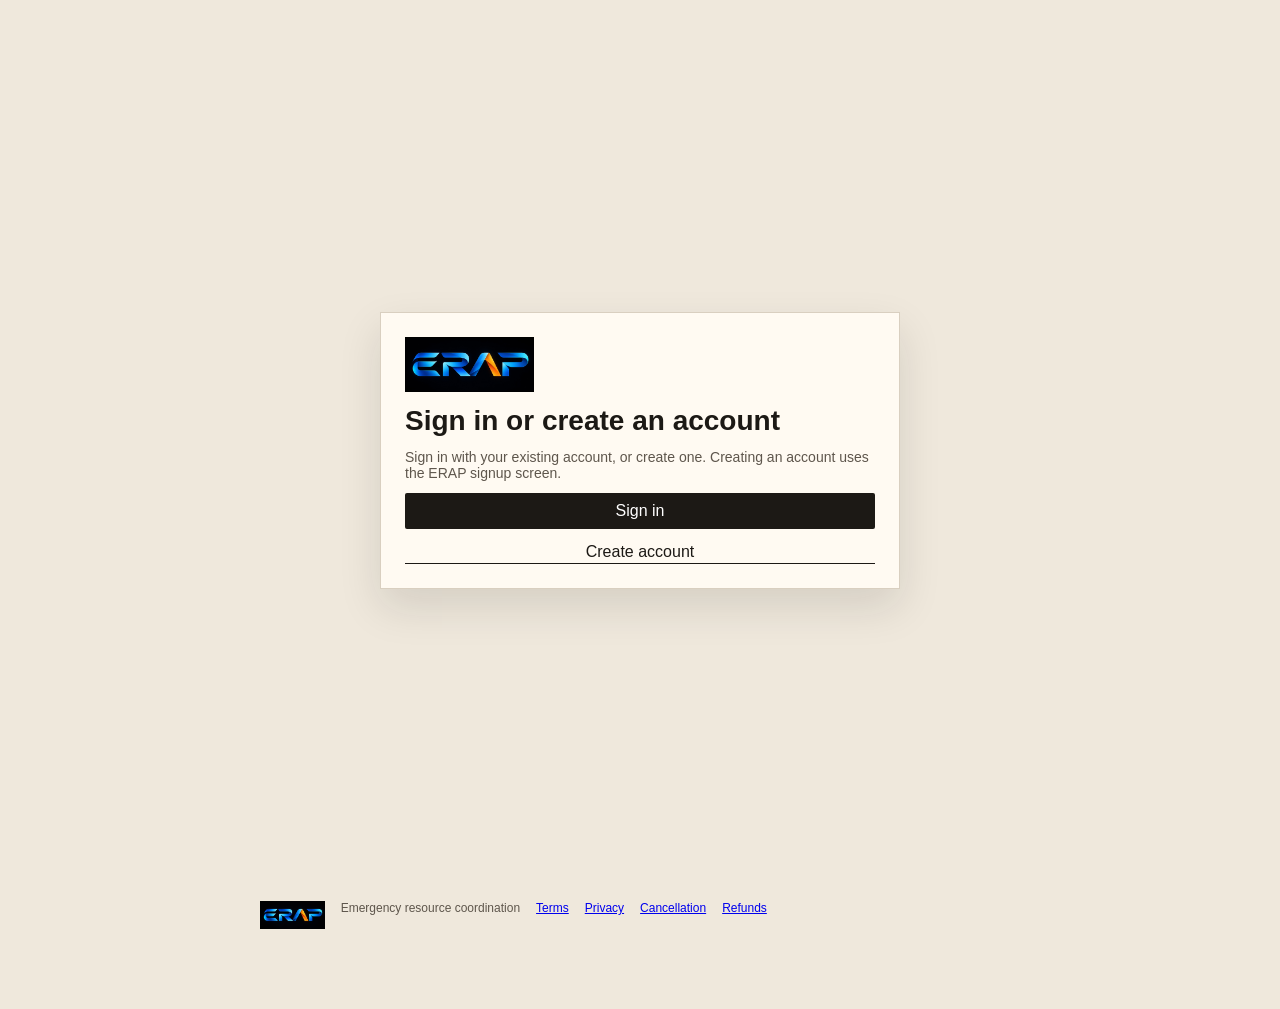
==== frontend/index.html @ 9c627932 "Add quantity and unit to resource registration and persist them. The Register Resource form had no q" ====
<!DOCTYPE html>
<html lang="en">

<head>

    <meta charset="UTF-8">

    <meta
        name="viewport"
        content="width=device-width, initial-scale=1.0"
    >

    <title>
        ERAP | Emergency Resource Allocation Platform
    </title>

    <link
        rel="stylesheet"
        href="style.css"
    >

    <link
        rel="icon"
        href="brand/favicon-32.png"
        type="image/png"
    >

    <link
        rel="apple-touch-icon"
        href="brand/apple-touch-icon.png"
    >

    <link
        rel="stylesheet"
        href="brand/logo.css"
    >

    <link
        rel="stylesheet"
        href="design-system.css"
    >

</head>


<body>

<script src="brand/logo.js"></script>


<div id="accountEntry" class="signup-screen" hidden>
    <div class="signup-card">
        <erap-logo size="signup"></erap-logo>
        <h1>Sign in or create an account</h1>
        <p class="signup-note">Sign in with your existing account, or create one. Creating an account uses the ERAP signup screen.</p>
        <button id="accountSignIn" class="primary-btn" type="button">Sign in</button>
        <button id="accountCreate" class="secondary-btn" type="button">Create account</button>
    </div>
</div>


<div id="signupScreen" class="signup-screen" hidden>
    <div class="signup-card">
        <erap-logo size="signup"></erap-logo>
        <h1>Create your ERAP account</h1>
        <p class="signup-note">The country code and mobile number are separate. Sign-in still uses the existing ERAP login.</p>
        <form id="signupForm">
            <div id="signupDetails">
                <label class="signup-field-label" for="signupName">Name</label>
                <input id="signupName" name="name" autocomplete="name" required>
                <label class="signup-field-label" for="signupEmail">Email</label>
                <input id="signupEmail" name="email" type="email" autocomplete="username" required>
                <div class="signup-phone">
                    <div class="signup-dial">
                        <span class="signup-field-label" id="signupDialCaption">Country code</span>
                        <button
                            type="button"
                            id="signupDialButton"
                            class="signup-dial-button"
                            aria-haspopup="listbox"
                            aria-expanded="false"
                            aria-controls="signupDialList"
                        >
                            <span id="signupDialFlag" aria-hidden="true"></span>
                            <span id="signupDialLabel">Country code</span>
                        </button>
                        <div id="signupDialPanel" class="signup-dial-panel" hidden>
                            <input id="signupDialSearch" type="search" aria-label="Search by country name, country code, or dial code" autocomplete="off">
                            <ul id="signupDialList" role="listbox" aria-label="Countries"></ul>
                        </div>
                    </div>
                    <div class="signup-national">
                        <label class="signup-field-label" for="signupNational">Mobile number</label>
                        <input id="signupNational" name="national" inputmode="numeric" autocomplete="tel-national" required>
                    </div>
                </div>
                <label class="signup-field-label" for="signupPassword">Password</label>
                <input id="signupPassword" name="password" type="password" autocomplete="new-password" required>
                <label class="signup-field-label" for="signupConfirmPassword">Confirm password</label>
                <input id="signupConfirmPassword" name="confirm" type="password" autocomplete="new-password" required>
                <button id="signupSubmit" class="primary-btn" type="submit">Create account</button>
            </div>
        </form>
        <form id="signupConfirmForm">
            <div id="signupConfirm" hidden>
                <label class="signup-field-label" for="signupCode">Email confirmation code</label>
                <input id="signupCode" name="code" inputmode="numeric" autocomplete="one-time-code">
                <button class="primary-btn" type="submit">Confirm account</button>
            </div>
        </form>
        <p id="signupMessage" class="signup-message" role="status"></p>
        <button id="signupSignIn" class="secondary-btn" type="button">Sign in</button>
    </div>
</div>


<!-- =====================================================
     SIDEBAR
====================================================== -->

<aside
    class="sidebar product-nav"
    id="sidebar"
>


    <div class="logo">

        <erap-logo size="header"></erap-logo>

    </div>


    <nav class="sidebar-nav" aria-label="Primary">

        <p class="nav-label">Operations</p>

        <button
            class="nav-item active"
            data-section="dashboard"
            type="button"
        >
            <span class="nav-icon" aria-hidden="true">
                <svg viewBox="0 0 24 24" fill="none" stroke="currentColor" stroke-width="1.8"><rect x="4" y="4" width="6" height="6" rx="1"></rect><rect x="14" y="4" width="6" height="6" rx="1"></rect><rect x="4" y="14" width="6" height="6" rx="1"></rect><rect x="14" y="14" width="6" height="6" rx="1"></rect></svg>
            </span>
            <span>Overview</span>
        </button>

        <button
            class="nav-item"
            data-section="resources"
            type="button"
        >
            <span class="nav-icon" aria-hidden="true">
                <svg viewBox="0 0 24 24" fill="none" stroke="currentColor" stroke-width="1.8"><path d="M4 8h16v10H4z"></path><path d="M8 8V6h8v2"></path></svg>
            </span>
            <span>Resources</span>
        </button>

        <button
            class="nav-item"
            data-section="requests"
            type="button"
        >
            <span class="nav-icon" aria-hidden="true">
                <svg viewBox="0 0 24 24" fill="none" stroke="currentColor" stroke-width="1.8"><path d="M7 5h10v14H7z"></path><path d="M9 9h6M9 13h6"></path></svg>
            </span>
            <span>Requests</span>
        </button>

        <button
            class="nav-item"
            data-section="allocations"
            type="button"
        >
            <span class="nav-icon" aria-hidden="true">
                <svg viewBox="0 0 24 24" fill="none" stroke="currentColor" stroke-width="1.8"><path d="M5 12h14M13 6l6 6-6 6"></path></svg>
            </span>
            <span>Allocations</span>
        </button>

        <button
            class="nav-item"
            data-section="deliveries"
            type="button"
            hidden
        >
            <span class="nav-icon" aria-hidden="true">
                <svg viewBox="0 0 24 24" fill="none" stroke="currentColor" stroke-width="1.8"><path d="M4 7h11l5 5v7H4z"></path><path d="M15 7v5h5"></path></svg>
            </span>
            <span>Deliveries</span>
        </button>

        <button
            class="nav-item"
            data-section="exchange"
            type="button"
        >
            <span class="nav-icon" aria-hidden="true">
                <svg viewBox="0 0 24 24" fill="none" stroke="currentColor" stroke-width="1.8"><path d="M7 7h10v4H7zM7 13h10v4H7z"></path><path d="M17 9h3v6h-3M4 9h3v6H4"></path></svg>
            </span>
            <span>Exchange</span>
        </button>

        <div class="admin-only" id="managementNav" hidden>
        <p class="nav-label">Management</p>

        <button
            class="nav-item"
            data-section="admin"
            data-desk="brief"
            type="button"
            id="adminNavItem"
        >
            <span>Organization</span>
        </button>

        <button class="nav-item" data-section="admin" data-desk="locations" type="button">
            <span>Locations</span>
        </button>

        <button class="nav-item" data-section="admin" data-desk="types" type="button">
            <span>Resource types</span>
        </button>

        <button class="nav-item" data-section="admin" data-desk="requests" type="button">
            <span>Request types</span>
        </button>

        <button class="nav-item" data-section="admin" data-desk="team" type="button">
            <span>Team</span>
        </button>

        <button class="nav-item" data-section="billing" type="button" id="billingNavItem" hidden>
            <span>Billing</span>
        </button>
        </div>

        <p class="nav-label">System</p>

        <button
            class="nav-item"
            data-section="notifications"
            type="button"
        >
            <span class="nav-icon" aria-hidden="true">
                <svg viewBox="0 0 24 24" fill="none" stroke="currentColor" stroke-width="1.8"><path d="M6 16h12l-1.2-2.2V10a4.8 4.8 0 0 0-9.6 0v3.8z"></path><path d="M10 18a2 2 0 0 0 4 0"></path></svg>
            </span>
            <span>Notifications</span>
        </button>

        <button
            class="nav-item"
            data-section="help"
            type="button"
        >
            <span class="nav-icon" aria-hidden="true">
                <svg viewBox="0 0 24 24" fill="none" stroke="currentColor" stroke-width="1.8"><circle cx="12" cy="12" r="8"></circle><path d="M9.5 9.5a2.5 2.5 0 1 1 3.4 2.3c-.7.3-1.4.8-1.4 1.7V14"></path><path d="M12 17h.01"></path></svg>
            </span>
            <span>Help</span>
        </button>

    </nav>


    <div class="sidebar-bottom">

        <div class="system-status">

            <span class="status-dot"></span>

            <span>
                Session
            </span>

        </div>

    </div>

    <button class="drawer-close" id="navCloseBtn" type="button" aria-label="Close menu">Close</button>

</aside>

<div id="navOverlay" class="nav-overlay" hidden></div>



<!-- =====================================================
     MAIN CONTENT
====================================================== -->

<main class="main-content">


<!-- =====================================================
     TOPBAR
====================================================== -->

<header class="topbar context-strip">


    <div class="topbar-left">


        <button
            class="mobile-menu-btn"
            id="mobileMenuBtn"
            type="button"
            aria-label="Open menu"
            aria-expanded="false"
            aria-controls="sidebar"
        >
            <span></span><span></span><span></span>
        </button>

            <erap-logo size="header"></erap-logo>

        <h1 id="pageTitle" class="sr-only">Operations</h1>

        <p class="context-line" id="operationalContext">
            Select an organization
        </p>

    </div>



    <div class="topbar-right">

        <strong id="opsState" class="ops-state">Awaiting organization</strong>

        <label class="context-field">
            Organization
            <select
                id="organizationSwitcher"
                class="context-select"
                aria-label="Organization"
            ></select>
        </label>


        <button
            class="secondary-btn"
            id="organizationOnboardingBtn"
            type="button"
            hidden
        >
            Create organization
        </button>


        <label class="context-field">
            Location
            <select
                id="locationSwitcher"
                class="context-select"
                aria-label="Location"
            ></select>
        </label>


        <button
            class="notification-btn"
            id="notificationBtn"
            type="button"
            aria-label="Notifications"
        >

            <span class="nav-icon" aria-hidden="true">
                <svg viewBox="0 0 24 24" fill="none" stroke="currentColor" stroke-width="1.8"><path d="M6 16h12l-1.2-2.2V10a4.8 4.8 0 0 0-9.6 0v3.8z"></path></svg>
            </span>

            <span
                class="notification-count"
                id="notificationCount"
            >
                0
            </span>

        </button>


        <!-- PROFILE -->

        <div
            class="profile"
            id="profileMenu"
            tabindex="0"
            role="button"
            aria-label="Open profile"
        >

            <div
                class="profile-icon"
                id="profileIcon"
            >
                ER
            </div>


            <div class="profile-info">

                <span id="userName">
                    Loading...
                </span>

            </div>


            <span class="profile-arrow">
                ▾
            </span>

        </div>


    </div>


</header>



<!-- =====================================================
     DASHBOARD
====================================================== -->

<section
    class="page-section active-section"
    id="dashboard"
>


    <header class="desk-mast">
        <div class="desk-kicker">
            <span>Operations</span>
        </div>
        <h2 id="commandContext" class="sr-only">No organization selected</h2>
        <div class="desk-situation" aria-label="Operational snapshot">
            <article class="ops-hero">
                <span id="totalResources">0</span>
                <em>Registered</em>
                <p class="ops-hero-caption">Total operations</p>
            </article>
            <ul class="ops-metric-grid">
                <li>
                    <span id="allocatedResources">0</span>
                    <em>Allocated</em>
                </li>
                <li>
                    <span id="analyticsPendingRequests">0</span>
                    <em>Pending</em>
                </li>
                <li>
                    <span id="analyticsReleasedRequests">0</span>
                    <em>Released</em>
                </li>
                <li class="ops-metric-ready">
                    <span id="availableResources">0</span>
                    <em>Ready</em>
                </li>
            </ul>
            <p class="sr-only">
                <span id="analyticsAllocatedRequests">0</span> allocated in loaded results,
                <span id="analyticsTotalRequests">0</span> loaded requests,
                pending in loaded results
            </p>
            <div class="spectrum" aria-hidden="true">
                <span id="readinessAvailableBar"></span>
            </div>
        </div>
    </header>

    <section class="desk-now">
        <div class="desk-queue">
            <div class="desk-head">
                <h2>Operations now</h2>
                <button class="primary-btn" id="overviewCreateRequest" type="button">Create request</button>
            </div>
            <div id="activeOperations">
                <div class="ops-empty">
                    <h3>No active operations</h3>
                    <p>No pending or allocated requests are in the loaded results.</p>
                </div>
            </div>
        </div>
        <aside class="desk-readiness">
            <h2>Readiness</h2>
            <div id="resourceStatusChart" class="analytics-chart">
                <p class="tally-line"><span>Available</span><b>0</b></p>
                <p class="tally-line"><span>Allocated</span><b>0</b></p>
            </div>
            <h2>Requests</h2>
            <div id="requestStatusChart" class="analytics-chart">
                <p class="tally-line"><span>Allocated</span><b>0</b></p>
                <p class="tally-line"><span>Pending</span><b>0</b></p>
                <p class="tally-line"><span>Released</span><b>0</b></p>
            </div>
            <h2>Priority</h2>
            <div id="priorityChart" class="analytics-chart"></div>
            <button class="text-action" id="registerResourceBtn" type="button">Register resource</button>
        </aside>
    </section>

    <section class="desk-feed">
        <div class="desk-head">
            <h2>Movement</h2>
            <div class="text-actions">
                <button class="text-action" id="refreshDataBtn" type="button">Refresh</button>
                <button class="text-action" id="viewAllocationsBtn" type="button">Allocations</button>
                <button class="text-action" id="settingsBtn" type="button">Organization</button>
            </div>
        </div>
        <div id="recentOperations"></div>
    </section>

    <details class="allocate-drawer">
        <summary>Allocate an existing request</summary>
        <form id="allocationForm">
            <p id="allocationRequestHint" class="allocation-hint" aria-live="polite">
                Find the matching resource, review it, then confirm the allocation. Cancelled, allocated, and released requests are not allocatable.
            </p>
            <div class="form-row">
                <div class="form-group">
                    <label for="requestId">Request ID</label>
                    <input type="text" id="requestId" placeholder="Existing pending request ID" autocomplete="off" required aria-describedby="allocationRequestHint">
                </div>
                <div class="form-group">
                    <label for="resourceType">Request Type</label>
                    <select id="resourceType" required>
                        <option value="">Select request type</option>
                    </select>
                    <div id="requestAttributeFields"></div>
                </div>
            </div>
            <div class="form-row">
                <div class="form-group">
                    <label for="location">Location</label>
                    <select id="location" required>
                        <option value="">Select location</option>
                    </select>
                </div>
                <div class="form-group">
                    <label for="priority">Priority</label>
                    <select id="priority" required>
                        <option value="">Select priority</option>
                        <option value="1">Priority 1 - Critical</option>
                        <option value="2">Priority 2 - High</option>
                        <option value="3">Priority 3 - Normal</option>
                    </select>
                </div>
            </div>
            <button type="submit" class="allocate-btn" id="allocateBtn">Preview match</button>
        </form>
        <div id="allocationPreview" class="allocation-preview hidden" hidden role="region" aria-labelledby="allocationPreviewTitle">
            <h3 id="allocationPreviewTitle">Proposed resource</h3>
            <dl id="allocationPreviewDetails"></dl>
            <p id="allocationPreviewMessage" class="allocation-hint" aria-live="polite"></p>
            <div class="form-row">
                <button type="button" class="allocate-btn" id="confirmAllocationBtn" disabled>Confirm allocation</button>
                <button type="button" class="secondary-btn" id="cancelAllocationPreviewBtn">Cancel</button>
            </div>
        </div>
        <div id="result" class="result-box hidden"></div>
    </details>

    <details class="inventory-log">
        <summary>Registered resources</summary>
        <div class="panel-header">
            <div>
                <span class="panel-label">Inventory</span>
                <h2>Resource availability</h2>
            </div>
            <button class="refresh-btn" id="resourceRefreshBtn" type="button">Refresh</button>
        </div>
        <div class="table-toolbar">
            <input type="search" id="resourceSearch" placeholder="Search resources...">
            <select id="resourceFilter" aria-label="Availability">
                <option value="ALL">All Status</option>
                <option value="AVAILABLE">Available</option>
                <option value="ALLOCATED">Allocated</option>
            </select>
        </div>
        <div class="table-container">
            <table class="ops-table">
                <thead>
                    <tr>
                        <th>Resource</th>
                        <th>Type</th>
                        <th>Location</th>
                        <th>Status</th>
                    </tr>
                </thead>
                <tbody id="resourcesTable">
                    <tr>
                        <td colspan="4">Loading resources...</td>
                    </tr>
                </tbody>
            </table>
        </div>
        <div id="overviewResourceLoadMore"></div>
    </details>

</section>

<section
    class="page-section admin-page-section"
    id="admin"
>


    <div class="section-hero">

        <div>

            <span class="panel-label">
                ADMINISTRATION
            </span>

            <h2>
                Management center
            </h2>

            <p>
                Configure types, locations, and the people who can operate this organization.
            </p>

            <nav class="admin-jump" aria-label="Management sections">
                <button type="button" data-desk="brief" class="is-on">Organization</button>
                <button type="button" data-desk="types">Resource types</button>
                <button type="button" data-desk="requests">Request types</button>
                <button type="button" data-desk="team">Team</button>
            </nav>

        </div>

    </div>


    <div class="admin-pane" data-desk-panel="brief">
    <div class="tally-strip">


        <div class="tally">

            <span>
                Total Resources
            </span>

            <h2 id="adminTotalResources">
                0
            </h2>

            <p>
                Registered resources
            </p>

        </div>


        <div class="tally">

            <span>
                Available Resources
            </span>

            <h2 id="adminAvailableResources">
                0
            </h2>

            <p>
                Ready for allocation
            </p>

        </div>


        <div class="tally">

            <span>
                Loaded Requests
            </span>

            <h2 id="adminTotalRequests">
                0
            </h2>

            <p>
                Already loaded
            </p>

        </div>


        <div class="tally">

            <span>
                Loaded Allocations
            </span>

            <h2 id="adminActiveAllocations">
                0
            </h2>

            <p>
                Allocated among loaded rows
            </p>

        </div>


    </div>


        <div class="panel">

            <div class="panel-header">

                <div>

                    <span class="panel-label">
                        RESOURCE OPERATIONS
                    </span>

                    <h3>
                        Resource Overview
                    </h3>

                </div>

            </div>


            <div id="adminResourceOverview">
                <span class="skeleton"></span>
            </div>

        </div>


        <div class="panel">

            <div class="panel-header">

                <div>

                    <span class="panel-label">
                        REQUEST OPERATIONS
                    </span>

                    <h3>
                        Request Overview
                    </h3>

                </div>

            </div>


            <div id="adminRequestOverview">
                <span class="skeleton"></span>
            </div>

        </div>
    </div>

    <div class="admin-pane" data-desk-panel="types" hidden>
        <div class="panel">

            <div class="panel-header">

                <div>

                    <span class="panel-label">
                        CONFIGURATION
                    </span>

                    <h3>
                        Resource Types
                    </h3>

                </div>

            </div>

            <div id="adminResourceTypes"></div>

            <label for="resourceTypeName">Name</label>
            <input id="resourceTypeName" type="text">
            <label for="resourceTypeDescription">Description</label>
            <input id="resourceTypeDescription" type="text">
            <label for="resourceTypeCategory">Category</label>
            <input id="resourceTypeCategory" type="text">
            <label for="resourceTypeSchema">Attributes (key:type:required)</label>
            <textarea id="resourceTypeSchema" rows="4"></textarea>
            <button class="primary-btn" id="saveResourceTypeBtn" type="button">Save resource type</button>

        </div>
    </div>

    <div class="admin-pane" data-desk-panel="requests" hidden>
        <div class="panel">

            <div class="panel-header">

                <div>

                    <span class="panel-label">
                        CONFIGURATION
                    </span>

                    <h3>
                        Request Types
                    </h3>

                </div>

            </div>

            <div id="adminRequestTypes"></div>

            <label for="requestTypeName">Name</label>
            <input id="requestTypeName" type="text">
            <label for="requestTypeDescription">Description</label>
            <input id="requestTypeDescription" type="text">
            <label for="requestTypeCategory">Category</label>
            <input id="requestTypeCategory" type="text">
            <label for="requestTypeSchema">Attributes (key:type:required)</label>
            <textarea id="requestTypeSchema" rows="4"></textarea>
            <label for="requestTypeResources">Compatible resource types</label>
            <select id="requestTypeResources" multiple></select>
            <button class="primary-btn" id="saveRequestTypeBtn" type="button">Save request type</button>

        </div>
    </div>

    <div class="admin-pane" data-desk-panel="locations" hidden>
        <div class="panel">
            <div class="panel-header">
                <div>
                    <span class="panel-label">Places</span>
                    <h3>Locations</h3>
                </div>
                <button class="text-action" id="openLocationFormBtn" type="button">Add location</button>
            </div>
            <div id="locationWorkspace"></div>
        </div>
    </div>

    <div class="panel admin-pane" id="organizationMembersPanel" data-desk-panel="team" hidden>

        <div class="panel-header">

            <div>

                <span class="panel-label">
                    ACCESS
                </span>

                <h3>
                    Organization Members
                </h3>

            </div>

        </div>

        <p>
            Invite a person who already signs in to ERAP. The invitation grants no access until that person accepts it with the same verified email.
        </p>

        <div id="myInvitations"></div>

        <form id="inviteMemberForm">

            <label for="inviteMemberEmail">Email</label>
            <input id="inviteMemberEmail" type="email" maxlength="254" autocomplete="off">
            <label for="inviteMemberRole">Role</label>
            <select id="inviteMemberRole">
                <option value="ADMIN">ADMIN</option>
                <option value="OPERATOR">OPERATOR</option>
                <option value="MEMBER" selected>MEMBER</option>
            </select>
            <button class="primary-btn" id="inviteMemberBtn" type="submit">Invite member</button>

        </form>

        <div id="organizationPendingInvitations"></div>

        <div id="organizationMembers"></div>

    </div>


</section>

<!-- =====================================================
     RESOURCES PAGE
====================================================== -->

<section
    class="page-section"
    id="resources"
>


    <div class="section-hero">

        <div>

            <span class="panel-label">
                RESOURCE MANAGEMENT
            </span>

            <h2>
                Resource inventory
            </h2>

            <p>
                Readiness, location, and visibility for resources already registered.
            </p>

        </div>


        <button
            class="primary-btn"
            id="resourcesRefreshBtn"
            type="button"
        >
            Refresh inventory
        </button>

    </div>



    <div class="inventory-workspace">
    <aside class="resource-desk" id="resourceDesk" hidden>
        <p class="panel-label">Selected resource</p>
        <h3 id="resourceDeskName">Select a resource</h3>
        <p id="resourceDeskMeta"></p>
        <button class="text-action" id="resourceDeskClose" type="button">Close</button>
    </aside>
    <section class="panel ledger-panel">


        <div class="table-toolbar">

    <input
        type="search"
        id="resourcesPageSearch"
        placeholder="Search by ID, type or location..."
    >

    <select id="resourcesPageFilter">

        <option value="ALL">
            All Statuses
        </option>

        <option value="AVAILABLE">
            Available
        </option>

        <option value="ALLOCATED">
            Allocated
        </option>

    </select>

    <select id="resourcesPageTypeFilter">

        <option value="ALL">
            All Types
        </option>

    </select>

    <select id="resourcesPageLocationFilter">

        <option value="ALL">
            All Locations
        </option>

    </select>

    <select id="resourcesPageVisibilityFilter">

        <option value="ALL">
            All Visibility
        </option>

        <option value="PRIVATE">
            Private
        </option>

        <option value="PUBLIC">
            Public
        </option>

    </select>

</div>



        <div class="table-container">


            <table class="ops-table">


                <thead>

                    <tr>

                        <th>Resource</th>
                        <th>Type</th>
                        <th>Location</th>
                        <th>Emergency availability</th>
                        <th>Operational status</th>
                        <th>Visibility</th>
                        <th>Action</th>

                    </tr>

                </thead>


                <tbody id="resourcesPageTable">

                    <tr>

                        <td colspan="7">
                            Loading resources...
                        </td>

                    </tr>

                </tbody>


            </table>


        </div>

        <div id="resourceLoadMore"></div>


    </section>
    </div>


</section>



<!-- =====================================================
     REQUESTS PAGE
====================================================== -->

<section class="page-section" id="requests">

    <div class="section-hero">
        <div>
            <span class="panel-label">Request queue</span>

            <h2>Requests</h2>

            <p>
                Coordinate incoming resource requirements across your organization.
            </p>
            <div class="queue-summary" aria-label="Loaded request counts">
                <div><span>Pending</span><strong id="queuePending">0</strong></div>
                <div><span>Allocated</span><strong id="queueAllocated">0</strong></div>
                <div><span>Released</span><strong id="queueReleased">0</strong></div>
                <div><span>Cancelled</span><strong id="queueCancelled">0</strong></div>
            </div>
            <p class="queue-note">These counts are from the requests already loaded.</p>
        </div>

        <div class="hero-actions">

            <button
                class="secondary-btn"
                id="exportRequestsBtn"
                type="button"
            >
                ↓ Export
            </button>

            <button
                class="primary-btn"
                id="newRequestBtn"
                type="button"
            >
                ＋ New Request
            </button>

        </div>
    </div>


    <section class="panel">

        <div class="panel-header">

            <div>
                <span class="panel-label">Queue</span>

                <h2>Open work</h2>

                <p>
                    Loaded requests for the selected organization. Search and status apply to the rows already loaded.
                </p>
            </div>

            <button
                class="secondary-btn"
                id="requestsRefreshBtn"
                type="button"
            >
                ↻ Refresh
            </button>

        </div>

        <div id="emergencyRequestDetail" class="request-detail hidden" hidden role="region" aria-labelledby="emergencyRequestDetailTitle">
            <h3 id="emergencyRequestDetailTitle">Emergency request</h3>
            <dl id="emergencyRequestDetailFields"></dl>
            <p id="emergencyRequestDetailMessage" aria-live="polite"></p>
            <div class="hero-actions">
                <button class="secondary-btn" id="emergencyRequestDetailList" type="button">Back to request list</button>
                <button class="secondary-btn" id="emergencyRequestDetailNotifications" type="button">Back to notifications</button>
            </div>
        </div>

        <div class="table-toolbar">

    <input
        type="search"
        id="requestsSearch"
        placeholder="Search requests by ID, type or location..."
        aria-label="Search loaded requests"
    >

    <select id="requestsStatusFilter" aria-label="Filter loaded requests by status">

        <option value="ALL">
            All Requests
        </option>

        <option value="PENDING">
            Pending
        </option>

        <option value="ALLOCATED">
            Allocated
        </option>

        <option value="RELEASED">
            Released
        </option>

        <option value="CANCELLED">
            Cancelled
        </option>

    </select>

</div>


        <div class="table-container">

            <table>

                <thead>

                    <tr>
                        <th>Request</th>
                        <th>Request Type</th>
                        <th>Location</th>
                        <th>Priority</th>
                        <th>Status</th>
                        <th>Created</th>
                        <th>Actions</th>
                    </tr>

                </thead>

                <tbody id="requestsTable">

                    <tr>
                        <td colspan="7">
                            Loading requests...
                        </td>
                    </tr>

                </tbody>

            </table>

        </div>

        <div id="requestLoadMore"></div>

    </section>

</section>


<!-- =====================================================
     EXCHANGE PAGE
====================================================== -->

<section class="page-section" id="exchange">

    <div class="section-hero">
        <div>
            <span class="panel-label">Resource Exchange Network</span>
            <h2>Exchange</h2>
            <p>
                Request resources from verified ERAP organizations, offer eligible stock, accept holds, and confirm handover. Offer creation does not reserve a resource.
            </p>
        </div>
        <div class="hero-actions">
            <button class="secondary-btn" id="exchangeRefreshBtn" type="button">↻ Refresh</button>
            <button class="primary-btn" id="exchangeCreateRequestBtn" type="button">＋ Network Request</button>
        </div>
    </div>

    <div class="exchange-tabs" role="tablist" aria-label="Exchange views">
        <button class="exchange-tab active" type="button" data-exchange-view="network" role="tab" aria-selected="true">Network Requests</button>
        <button class="exchange-tab" type="button" data-exchange-view="mine" role="tab" aria-selected="false">My Requests</button>
        <button class="exchange-tab" type="button" data-exchange-view="offers" role="tab" aria-selected="false">My Offers</button>
    </div>

    <div class="exchange-layout">
        <section class="panel exchange-list-panel">
            <div class="panel-header">
                <div>
                    <span class="panel-label" id="exchangeListLabel">Network</span>
                    <h2 id="exchangeListTitle">Open network requests</h2>
                    <p id="exchangeListHint">Visible to verified ERAP organizations. Not public internet discovery.</p>
                </div>
            </div>
            <div id="exchangeList" class="exchange-list">
                <div class="empty-state">
                    <h3>Select an organization</h3>
                    <p>Exchange loads after an organization is selected.</p>
                </div>
            </div>
        </section>

        <section class="panel exchange-detail-panel" id="exchangeDetailPanel">
            <div class="panel-header">
                <div>
                    <span class="panel-label">Detail</span>
                    <h2 id="exchangeDetailTitle">Select a request</h2>
                    <p id="exchangeDetailStatusLine">Open a network or organization request to review offers and actions.</p>
                </div>
            </div>
            <div id="exchangeDetail" class="exchange-detail">
                <div class="empty-state">
                    <h3>No request selected</h3>
                    <p>Choose an item from the list.</p>
                </div>
            </div>
        </section>
    </div>

    <section class="panel exchange-form-panel" id="exchangeCreatePanel" hidden>
        <div class="panel-header">
            <div>
                <span class="panel-label">Create</span>
                <h2>Network exchange request</h2>
                <p>This request will be visible to verified ERAP organizations through the Resource Exchange Network. It is not public internet discovery.</p>
            </div>
            <button class="secondary-btn" type="button" id="exchangeCreateCancelBtn">Close</button>
        </div>
        <form id="exchangeCreateForm" class="exchange-form">
            <div class="form-group">
                <label for="exchangeResourceType">Resource type</label>
                <select id="exchangeResourceType" required></select>
            </div>
            <div class="form-group">
                <label for="exchangeDestinationLocation">Destination location</label>
                <select id="exchangeDestinationLocation" required></select>
            </div>
            <div class="form-group">
                <label for="exchangeTrackingMode">Tracking mode</label>
                <select id="exchangeTrackingMode">
                    <option value="INDIVIDUAL">Individual</option>
                    <option value="QUANTITY">Quantity</option>
                </select>
            </div>
            <div class="form-group">
                <label for="exchangeQuantityRequested">Quantity requested</label>
                <input id="exchangeQuantityRequested" type="number" min="1" step="1" value="1" required>
            </div>
            <div class="form-group">
                <label for="exchangeRequestNotes">Notes (optional)</label>
                <textarea id="exchangeRequestNotes" rows="3" maxlength="500"></textarea>
            </div>
            <button class="primary-btn" type="submit" id="exchangeCreateSubmitBtn">Create Request</button>
        </form>
    </section>

</section>


<!-- =====================================================
     ALLOCATIONS PAGE
====================================================== -->

<section
    class="page-section"
    id="allocations"
>


    <div class="section-hero">


        <div>

            <span class="panel-label">
                ALLOCATION HISTORY
            </span>

            <h2>
                Allocations
            </h2>

            <p>
                Loaded allocations for the selected organization. Search applies to the rows already loaded.
            </p>
            <div class="flow-strip" aria-label="Allocation flow">
                <span>Request</span><span>→</span><span>Matched resource</span><span>→</span><span>Allocation</span><span>→</span><span>Release</span>
            </div>

        </div>


        <button
            class="secondary-btn"
            id="allocationRefreshBtn"
            type="button"
        >
            ↻ Refresh
        </button>


    </div>



    <section class="panel">


        <div class="table-toolbar">


            <input
                type="search"
                id="allocationSearch"
                placeholder="Search loaded allocations..."
                aria-label="Search loaded allocations"
            >

            <select id="allocationStatusFilter" aria-label="Filter loaded allocations by status">
                <option value="ALL">All statuses</option>
                <option value="ALLOCATED">Allocated</option>
                <option value="RETURNED">Returned</option>
                <option value="RELEASED">Released</option>
            </select>


            <button
                class="secondary-btn"
                id="exportAllocationsBtn"
                type="button"
            >
                ↓ Export
            </button>


        </div>



        <div class="table-container">


            <table>


                <thead>

                    <tr>

                        <th>
    Allocation ID
</th>

<th>
    Request ID
</th>

<th>
    Resource ID
</th>

<th>
    Resource Type
</th>

<th>
    Location
</th>

<th>
    Priority
</th>

<th>
    Status
</th>

<th>
    Action
</th>

                    </tr>

                </thead>


                <tbody id="allocationsTable">

                    <tr>

                        <td colspan="8">
                            No allocations are loaded for this organization and location.
                        </td>

                    </tr>

                </tbody>


            </table>


        </div>

        <div id="allocationLoadMore"></div>


    </section>


</section>



<!-- =====================================================
     DELIVERY TRACKING
====================================================== -->

<section class="page-section" id="deliveries">

    <div class="section-hero">
        <div>
            <span class="panel-label">DELIVERY TRACKING</span>
            <h2>Deliveries</h2>
            <p>
                Transport, receipt, and physical handover for allocated resources.
                Allocation status is separate and is not treated as delivery completion.
            </p>
            <p class="queue-note" id="deliverySourceNote">
                Delivery rows load from the authenticated ERAP API for the selected organization. They are not browser session records and not GPS proof.
            </p>
            <div class="queue-summary" aria-label="Delivery counts">
                <div><span>Total</span><strong id="deliveryCountTotal">0</strong></div>
                <div><span>Allocated</span><strong id="deliveryCountAllocated">0</strong></div>
                <div><span>Ready</span><strong id="deliveryCountReady">0</strong></div>
                <div><span>Dispatched</span><strong id="deliveryCountDispatched">0</strong></div>
                <div><span>In transit</span><strong id="deliveryCountTransit">0</strong></div>
                <div><span>Delivered</span><strong id="deliveryCountDelivered">0</strong></div>
                <div><span>Partial</span><strong id="deliveryCountPartial">0</strong></div>
                <div><span>Receipt pending</span><strong id="deliveryCountReceipt">0</strong></div>
                <div><span>Handover pending</span><strong id="deliveryCountHandover">0</strong></div>
                <div><span>Completed</span><strong id="deliveryCountCompleted">0</strong></div>
                <div><span>Failed</span><strong id="deliveryCountFailed">0</strong></div>
            </div>
        </div>
        <button class="secondary-btn" id="deliveriesRefreshBtn" type="button">↻ Refresh</button>
    </div>

    <section class="panel">
        <div class="table-toolbar">
            <input type="search" id="deliverySearchId" placeholder="Delivery ID" aria-label="Search by Delivery ID">
            <input type="search" id="deliverySearchAllocation" placeholder="Allocation ID" aria-label="Search by Allocation ID">
            <input type="search" id="deliverySearchResource" placeholder="Resource search" aria-label="Search by resource">
            <select id="deliveryStatusFilter" aria-label="Filter deliveries by status">
                <option value="ALL">All statuses</option>
                <option value="ALLOCATED">Allocated</option>
                <option value="READY_FOR_DISPATCH">Ready for dispatch</option>
                <option value="DISPATCHED">Dispatched</option>
                <option value="IN_TRANSIT">In transit</option>
                <option value="DELIVERED">Delivered</option>
                <option value="PARTIALLY_DELIVERED">Partially delivered</option>
                <option value="RECEIVED">Received</option>
                <option value="PARTIALLY_RECEIVED">Partially received</option>
                <option value="HANDOVER_PENDING">Handover pending</option>
                <option value="HANDOVER_COMPLETED">Completed</option>
                <option value="DELIVERY_FAILED">Failed</option>
                <option value="CANCELLED">Cancelled</option>
            </select>
        </div>
        <div class="table-container">
            <table>
                <thead>
                    <tr>
                        <th>Delivery ID</th>
                        <th>Allocation ID</th>
                        <th>Resource</th>
                        <th>Status</th>
                        <th>Allocated</th>
                        <th>Dispatched</th>
                        <th>Received</th>
                        <th>Action</th>
                    </tr>
                </thead>
                <tbody id="deliveriesTable">
                    <tr>
                        <td colspan="8">Loading deliveries...</td>
                    </tr>
                </tbody>
            </table>
        </div>
    </section>

    <section class="panel" aria-label="Delivery details">
        <div id="deliveryDetail">
            <div class="empty-state">
                <h3>Select a delivery</h3>
                <p>Open a row to review transport, receipt, handover, and history.</p>
            </div>
        </div>
    </section>

</section>



<!-- =====================================================
     NOTIFICATIONS
====================================================== -->

<section
    class="page-section"
    id="notifications"
>


    <div class="section-hero">


        <div>

            <span class="panel-label">
                EVENT NOTIFICATIONS
            </span>

            <h2>
                Notifications
            </h2>

            <p>
                Organization inbox for exchange updates.
            </p>

        </div>


        <button
            class="secondary-btn"
            id="clearNotificationsBtn"
            type="button"
        >
            Mark read
        </button>


    </div>



    <section class="panel">


        <div
            class="notification-list"
            id="notificationList"
        >

            <div class="empty-state">
                <h3>No notifications</h3>
                <p>Exchange and emergency updates for this organization appear here.</p>
            </div>

        </div>


    </section>


</section>



<!-- =====================================================
     SETTINGS
====================================================== -->

<section
    class="page-section"
    id="settings"
>


    <div class="section-hero">


        <div>

            <span class="panel-label">
                PLATFORM CONFIGURATION
            </span>

            <h2>
                Platform
            </h2>

            <p>
                Session and organization context for this operator.
            </p>

        </div>


    </div>



    <div class="settings-grid">


        <section class="panel">


            <h3>
                Session
            </h3>


            <div class="setting-row">

                <span>
                    Access
                </span>

                <strong>
                    Signed-in operator
                </strong>

            </div>


            <div class="setting-row">

                <span>
                    Organization
                </span>

                <strong>
                    Selected in the context bar
                </strong>

            </div>


            <div class="setting-row">

                <span>
                    Location
                </span>

                <strong>
                    Selected in the context bar
                </strong>

            </div>


        </section>



        <section class="panel">


            <h3>
                Coordination
            </h3>


            <div class="setting-row">

                <span>
                    Resources
                </span>

                <strong>
                    Inventory and visibility
                </strong>

            </div>


            <div class="setting-row">

                <span>
                    Requests
                </span>

                <strong>
                    Queue and priority
                </strong>

            </div>


            <div class="setting-row">

                <span>
                    Allocations
                </span>

                <strong>
                    Match, hold, and release
                </strong>

            </div>


        </section>


    </div>


</section>



<!-- =====================================================
     BILLING
====================================================== -->

<section
    class="page-section"
    id="billing"
>


    <div class="section-hero">


        <div>

            <span class="panel-label">
                SUBSCRIPTION
            </span>

            <h2>
                Billing
            </h2>

            <p id="billingLead">
                Subscription status, plans, and payment history for this organization.
                ERAP is in a controlled limited beta. The billing page shows the catalog prices ERAP returns.
                A new organization starts a 15-day trial. Checkout opens the provider page and does not by itself mark the subscription active.
                Cancellation, when the owner requests it, runs through the end of the current period.
                Refunds are a manual support process. Company approval of the V1 terms is recorded. That approval is not legal counsel approval.
            </p>
            <p class="billing-note">
                <a href="legal/terms.html">Terms</a>
                · <a href="legal/privacy.html">Privacy</a>
                · <a href="legal/cancellation.html">Cancellation</a>
                · <a href="legal/refund.html">Refunds</a>
            </p>

        </div>


        <button
            class="secondary-btn"
            id="billingRefreshBtn"
            type="button"
        >
            Refresh
        </button>


    </div>


    <div id="billingWorkspace">

        <p class="billing-note">Billing loads when you open this page.</p>

    </div>


</section>



<!-- =====================================================
     HELP
====================================================== -->

<section
    class="page-section"
    id="help"
>


    <div class="section-hero">


        <div>

            <span class="panel-label">
                SUPPORT CENTER
            </span>

            <h2>
                How to operate ERAP
            </h2>

            <p>
                The paths that exist in this product.
            </p>

        </div>


    </div>



    <div class="faq-grid">


        <details class="faq-item">

            <summary>
                Getting started
            </summary>

            <p>
                Sign in, select the organization, then select a location. Resources, requests, and allocations on the following screens belong to that organization.
            </p>

        </details>



        <details class="faq-item">

            <summary>
                Resource operations
            </summary>

            <p>
                Register a resource with a resource type, location, availability, and public or private visibility. Available resources can be matched. Allocated resources can be released.
            </p>

        </details>



        <details class="faq-item">

            <summary>
                Request and allocation workflow
            </summary>

            <p>
                Create a request with a request type, location, and priority. Priority 1 is the highest. Allocation matches that request to an available resource. Release returns the resource to available. Emergency release ends an emergency allocation. Everyday return is a separate resource action.
            </p>

        </details>



        <details class="faq-item">

            <summary>
                Resource Exchange Network
            </summary>

            <p>
                Exchange lets verified organizations request and offer resources across organizations. Creating an offer does not hold a resource. Accepting an offer holds it. Ownership and location change only after the requester confirms handover. Quantity-resource handover is not supported yet.
            </p>

        </details>



        <details class="faq-item">

            <summary>
                Billing
            </summary>

            <p>
                ERAP is in a Controlled limited beta. Organizations are onboarded deliberately. Owners and admins can open Billing for the selected organization. The page shows the subscription state and the catalog prices returned by ERAP. A new organization starts a 15-day trial. The owner can start checkout only for a plan ERAP marks as available. Checkout opens the provider page and does not by itself mark the subscription active. Production checkout uses the production provider and does not fall back to the test provider. A verified provider event is what changes the subscription state. Cancellation, when the owner requests it, is scheduled through the end of the current period, and operational access continues until then. Refunds have no automatic engine. A refund request is a manual support process, and the provider record stays authoritative. Organization records stay in place. Company approval recorded for the current V1 launch documents. That company approval is not legal counsel approval.
            </p>

        </details>



        <details class="faq-item">

            <summary>
                Team access
            </summary>

            <p>
                Owners and admins invite people by verified email. Roles are OWNER, ADMIN, OPERATOR, and MEMBER. An invitation grants no access until it is accepted. Removing a member deactivates that membership.
            </p>

        </details>


    </div>


</section>



<!-- =====================================================
     PROFILE MODAL
====================================================== -->

<div
    class="modal hidden"
    id="profileModal"
>


    <div class="modal-card">


        <button
            class="modal-close"
            id="profileModalClose"
            type="button"
            aria-label="Close profile"
        >
            ×
        </button>


        <div
            class="modal-avatar"
            id="modalAvatar"
        >
            ER
        </div>


        <h2>
            My Profile
        </h2>


        <p class="modal-description">
            Your authenticated ERAP account information.
        </p>


        <div class="profile-details">


            <div>

                <span>
                    Name
                </span>

                <strong id="profileName">
                    —
                </strong>

            </div>


            <div>

                <span>
                    Email
                </span>

                <strong id="profileEmail">
                    —
                </strong>

            </div>


            <div>

                <span>
                    Mobile
                </span>

                <strong id="profilePhone">
                    —
                </strong>

            </div>


            <div>

                <span>
                    Organization
                </span>

                <strong id="profileOrganization">
                    —
                </strong>

            </div>


            <div>

                <span>
                    Role
                </span>

                <strong id="profileRole">
                    —
                </strong>

            </div>


        </div>

        <button
            class="edit-profile-btn"
            id="editProfileBtn"
            type="button"
        >
            Edit Profile
        </button>


        <section class="mfa-panel" id="mfaPanel" aria-labelledby="mfaTitle">
            <h3 id="mfaTitle">Authenticator</h3>
            <p id="mfaStatus">Checking authenticator status.</p>
            <div id="mfaSetup" hidden>
                <p>Add ERAP to an authenticator app, then enter the 6-digit code. This setup key is shown only during setup.</p>
                <canvas id="mfaSetupCanvas" aria-hidden="true"></canvas>
                <p class="mfa-key" id="mfaSetupKey"></p>
                <label for="mfaCode">Verification code</label>
                <input id="mfaCode" type="text" inputmode="numeric" autocomplete="one-time-code" maxlength="6" spellcheck="false">
                <p id="mfaMessage" role="status"></p>
                <div class="text-actions">
                    <button class="primary-btn" id="mfaVerifyBtn" type="button">Verify and enable</button>
                    <button class="secondary-btn" id="mfaCancelBtn" type="button">Cancel</button>
                </div>
            </div>
            <button class="secondary-btn" id="mfaStartBtn" type="button">Set up authenticator</button>
        </section>

        <button
            class="logout-btn"
            id="modalLogoutBtn"
            type="button"
        >
            Sign out
        </button>


    </div>


</div>



<!-- =====================================================
     REGISTER RESOURCE MODAL
====================================================== -->

<div
    class="modal hidden"
    id="registerModal"
>


    <div class="modal-card">


        <button
            class="modal-close"
            id="registerModalClose"
            type="button"
            aria-label="Close"
        >
            ×
        </button>


        <h2 id="registerModalTitle">
            Register Resource
        </h2>


        <p class="modal-description">
            Add a resource to the platform.
            A backend registration endpoint is required to permanently
            store a new resource.
        </p>


        <div class="form-group">


            <label for="newResourceId">
                Resource ID
            </label>


            <input
                type="text"
                id="newResourceId"
                placeholder="Example: R004"
            >


        </div>



        <div class="form-group">


            <label for="newResourceName">
                Name
            </label>
            <input id="newResourceName" type="text">

            <label for="newResourceType">
                Resource Type
            </label>


            <select id="newResourceType">


                <option value="">
                    Select resource type
                </option>


            </select>

            <div class="resource-quantity-fields">
                <div>
                    <label for="newResourceQuantity">Quantity</label>
                    <input
                        id="newResourceQuantity"
                        type="number"
                        min="1"
                        step="1"
                        value="1"
                        required
                        aria-describedby="newResourceQuantityError"
                    >
                </div>
                <div>
                    <label for="newResourceQuantityUnit">Unit</label>
                    <select id="newResourceQuantityUnit" required>
                        <option value="UNITS">Units</option>
                        <option value="BOXES">Boxes</option>
                        <option value="PACKETS">Packets</option>
                        <option value="LITERS">Liters</option>
                        <option value="VEHICLES">Vehicles</option>
                    </select>
                </div>
            </div>
            <p id="newResourceQuantityError" class="field-error" hidden></p>

            <div id="resourceAttributeFields"></div>

            <label for="newResourceVisibility">Visibility</label>
            <select id="newResourceVisibility">
                <option value="PRIVATE">Private</option>
                <option value="PUBLIC">Public</option>
            </select>
            <label for="newResourcePublicName">Public name</label>
            <input id="newResourcePublicName" type="text">
            <label for="newResourcePublicDescription">Public description</label>
            <input id="newResourcePublicDescription" type="text">
            <label for="newResourcePublicContact">Public contact</label>
            <input id="newResourcePublicContact" type="text">
            <label>
                <input id="newResourceShowAvailability" type="checkbox">
                Show availability publicly
            </label>


        </div>



        <div class="form-group">


            <label for="newResourceLocation">
                Location
            </label>


            <select id="newResourceLocation">
                <option value="">
                    Select location
                </option>
            </select>


        </div>



        <button
            class="primary-btn full-width"
            id="saveResourceBtn"
            type="button"
        >
            Save Resource
        </button>


    </div>


</div>



</div>



<!-- =====================================================
     LOCATION SETUP
====================================================== -->

<div
    class="modal hidden"
    id="locationModal"
    role="dialog"
    aria-modal="true"
    aria-labelledby="locationModalTitle"
>


    <div class="modal-card">


        <button
            class="modal-close"
            id="locationModalClose"
            type="button"
            aria-label="Close"
        >
            ×
        </button>


        <h2 id="locationModalTitle">
            Add a location
        </h2>


        <p class="modal-description">
            Locations belong to the selected organization. Resources and requests use a location inside that organization.
        </p>


        <div class="form-group">

            <label for="locationName">
                Location name
            </label>

            <input
                type="text"
                id="locationName"
                maxlength="100"
            >

        </div>


        <div class="form-group">

            <label for="locationCity">
                City
            </label>

            <input
                type="text"
                id="locationCity"
                maxlength="100"
            >

        </div>


        <button
            class="primary-btn full-width"
            id="createLocationBtn"
            type="button"
        >
            Add location
        </button>


        <button
            class="secondary-btn full-width"
            id="locationNotNowBtn"
            type="button"
        >
            Not now
        </button>


    </div>


</div>



<!-- =====================================================
     REMOVE MEMBER
====================================================== -->

<div
    class="modal hidden"
    id="removeMemberModal"
    role="dialog"
    aria-modal="true"
    aria-labelledby="removeMemberTitle"
>


    <div class="modal-card">


        <button
            class="modal-close"
            id="removeMemberClose"
            type="button"
            aria-label="Close"
        >
            ×
        </button>


        <h2 id="removeMemberTitle">
            Remove Member?
        </h2>


        <p class="modal-description" id="removeMemberPrompt">
            Are you sure you want to remove
            <strong id="removeMemberEmail"></strong>
            from
            <strong id="removeMemberOrganization"></strong>?
        </p>


        <p class="modal-description">
            They will lose access to this organization.
        </p>


        <div class="modal-actions">

            <button class="secondary-btn" id="removeMemberCancel" type="button">
                Cancel
            </button>

            <button class="primary-btn" id="removeMemberConfirm" type="button">
                Remove Member
            </button>

        </div>

    </div>

</div>


<!-- =====================================================
     ORGANIZATION ONBOARDING
====================================================== -->

<div
    class="modal hidden"
    id="organizationModal"
    role="dialog"
    aria-modal="true"
    aria-labelledby="organizationModalTitle"
>


    <div class="modal-card">


        <button
            class="modal-close"
            id="organizationModalClose"
            type="button"
            aria-label="Close"
        >
            ×
        </button>


        <erap-logo size="onboarding"></erap-logo>

        <h2 id="organizationModalTitle">
            Create your organization
        </h2>


        <p class="modal-description" id="organizationModalDescription">
            You are creating an organization. You become its owner. ERAP starts a 15-day trial. Creating the organization does not take a payment.
        </p>

        <div id="pendingInvitations"></div>


        <button
            class="secondary-btn full-width"
            id="showOrganizationCreateBtn"
            type="button"
            hidden
        >
            Create a new organization instead
        </button>


        <div id="organizationCreateFields">


            <div class="form-group">


                <label for="organizationName">
                    Organization name
                </label>


                <input
                    type="text"
                    id="organizationName"
                    maxlength="100"
                    autocomplete="organization"
                >


            </div>


            <button
                class="primary-btn full-width"
                id="createOrganizationBtn"
                type="button"
            >
                Create organization
            </button>


        </div>


        <button
            class="secondary-btn full-width"
            id="organizationNotNowBtn"
            type="button"
            hidden
        >
            Not now
        </button>


    </div>


</div>



<!-- =====================================================
     TOAST
====================================================== -->

<div
    class="toast"
    id="toast"
    role="status"
    aria-live="polite"
>


    <span id="toastMessage">
        Ready
    </span>


</div>



<!-- =====================================================
     FOOTER
====================================================== -->

<footer class="site-footer">
    <erap-logo size="footer"></erap-logo>
    <span>Emergency resource coordination</span>
    <a href="legal/terms.html">Terms</a>
    <a href="legal/privacy.html">Privacy</a>
    <a href="legal/cancellation.html">Cancellation</a>
    <a href="legal/refund.html">Refunds</a>
</footer>


<!-- =====================================================
     RESOURCE HISTORY MODAL
===================================================== -->

<div
    id="resourceHistoryModal"
    class="modal-overlay"
    style="display:none;"
>

    <div class="modal-card resource-history-modal-card">

        <button
            type="button"
            id="resourceHistoryModalClose"
            class="modal-close"
            aria-label="Close resource history"
        >
            ×
        </button>

        <div class="modal-avatar">
            H
        </div>

        <h2>Resource Status History</h2>

        <p class="modal-subtitle">
            Status changes recorded for
            <strong id="resourceHistoryResourceId">Resource</strong>
        </p>

        <div
            id="resourceHistoryContent"
            class="resource-history-content"
        >
            Loading history...
        </div>

    </div>

</div>


<!-- =====================================================
     CREATE REQUEST MODAL
===================================================== -->

<div
    class="modal hidden"
    id="cancelRequestModal"
    role="dialog"
    aria-modal="true"
    aria-labelledby="cancelRequestTitle"
    aria-describedby="cancelRequestPrompt"
>

    <div class="modal-card">

        <button
            class="modal-close"
            id="cancelRequestClose"
            type="button"
            aria-label="Close"
        >
            ×
        </button>

        <h2 id="cancelRequestTitle">
            Cancel this pending request?
        </h2>

        <p class="modal-description" id="cancelRequestPrompt">
            Cancellation cannot be undone.
        </p>

        <div class="modal-actions">

            <button class="secondary-btn" id="cancelRequestDismiss" type="button">
                Keep request
            </button>

            <button class="primary-btn" id="cancelRequestConfirm" type="button">
                Cancel request
            </button>

        </div>

    </div>

</div>


<div id="requestModal" class="modal-overlay" style="display:none;" role="dialog" aria-modal="true" aria-labelledby="requestModalTitle">

    <div class="modal-card request-modal-card">

        <button
            type="button"
            id="requestModalClose"
            class="modal-close"
            aria-label="Close"
        >
            ×
        </button>

        <div class="modal-avatar">
            +
        </div>

        <h2 id="requestModalTitle">Create Resource Request</h2>

        <p class="modal-subtitle">
            Request ID, request type, location, and priority are required. Priority 1 is the highest.
        </p>

        <form id="requestModalForm">

            <div class="form-group">

                <label for="modalRequestId">
                    Request ID
                </label>

                <input
                    type="text"
                    id="modalRequestId"
                    placeholder="Example: REQ011"
                    autocomplete="off"
                    required
                >

            </div>


            <div class="form-group">

                <label for="modalRequestType">
                    Request Type
                </label>

                <select
                    id="modalRequestType"
                    required
                >

                    <option value="">
                        Select request type
                    </option>

                </select>

                <div id="modalRequestAttributes"></div>

            </div>


            <div class="form-group">

                <label for="modalLocation">
                    Location
                </label>

                <select
                    id="modalLocation"
                    required
                >

                    <option value="">
                        Select location
                    </option>

                </select>

            </div>


            <div class="form-group">

                <label for="modalPriority">
                    Priority
                </label>

                <select
                    id="modalPriority"
                    required
                >

                    <option value="">
                        Select priority
                    </option>

                    <option value="1">
                        Priority 1 — Highest
                    </option>

                    <option value="2">
                        Priority 2 — High
                    </option>

                    <option value="3">
                        Priority 3 — Medium
                    </option>

                    <option value="4">
                        Priority 4 — Low
                    </option>

                    <option value="5">
                        Priority 5 — Lowest
                    </option>

                </select>

            </div>


            <button
                type="submit"
                id="submitRequestModal"
                class="request-submit-btn"
            >
                Submit Request →
            </button>


            <div
                id="requestModalResult"
                class="request-modal-result"
                aria-live="polite"
            ></div>

        </form>

    </div>

</div>

<div id="qrScanModal" class="modal-overlay qr-scan-modal" hidden>
    <div class="modal-card qr-scan-card" role="dialog" aria-modal="true" aria-labelledby="qrScanTitle">
        <button type="button" class="modal-close" id="qrScanClose" aria-label="Close QR scan">×</button>
        <h2 id="qrScanTitle">Scan the provider's QR code</h2>
        <p class="modal-description">Scanning only previews the handover. Nothing is transferred until you confirm.</p>
        <p class="modal-description" id="qrCameraNote">Camera access is requested only after you choose Start camera. Frames stay on this device.</p>
        <button class="secondary-btn" type="button" id="qrScanStartCamera">Start camera</button>
        <p class="exchange-muted" id="qrCameraUnsupported" hidden>Use QR payload manually. This browser cannot scan with the camera.</p>
        <video id="qrScanVideo" playsinline muted autoplay hidden></video>
        <div class="form-group">
            <label for="qrScanManual">Enter QR payload manually</label>
            <input id="qrScanManual" type="text" autocomplete="off" autocapitalize="off" autocorrect="off" spellcheck="false" name="erap-handover-code">
        </div>
        <button class="secondary-btn" type="button" id="qrScanPreviewBtn">Preview handover</button>
        <div id="qrScanPreview" hidden></div>
        <p id="qrScanMessage" role="status"></p>
        <div class="modal-actions">
            <button class="primary-btn" type="button" id="qrScanConfirmBtn" hidden>Confirm handover</button>
            <button class="secondary-btn" type="button" id="qrScanRetryBtn" hidden>Try again</button>
        </div>
    </div>
</div>


<!-- =====================================================
     REQUEST MODAL JAVASCRIPT
===================================================== -->

<script>

(function () {

    const requestModal =
        document.getElementById("requestModal");

    const requestModalClose =
        document.getElementById("requestModalClose");

    const requestModalForm =
        document.getElementById("requestModalForm");

    const requestModalResult =
        document.getElementById("requestModalResult");

    const submitButton =
        document.getElementById("submitRequestModal");


    /* -----------------------------------------
       OPEN MODAL
    ----------------------------------------- */

    function openRequestModal(event) {

        if (event) {
            event.preventDefault();
            event.stopImmediatePropagation();
        }

        requestModal.style.display = "flex";

        requestModalResult.textContent = "";

        requestModalResult.className =
            "request-modal-result";

        if (typeof prepareRequestModal === "function") {
            prepareRequestModal();
        }

        const requestIdInput =
            document.getElementById("modalRequestId");

        if (requestIdInput) {
            setTimeout(function () {
                requestIdInput.focus();
            }, 100);
        }
    }


    /* -----------------------------------------
       NEW REQUEST BUTTON
    ----------------------------------------- */

    ["newRequestBtn", "overviewCreateRequest"].forEach(function (id) {

        const button = document.getElementById(id);

        if (button) {

            button.addEventListener("click", openRequestModal, true);

        }

    });

    const newRequestBtn =
        document.getElementById("newRequestBtn");

    if (newRequestBtn) {

        newRequestBtn.addEventListener(
            "click",
            openRequestModal,
            true
        );

    }


    /* -----------------------------------------
       CREATE REQUEST BUTTON
    ----------------------------------------- */

    const createRequestFromPageBtn =
        document.getElementById(
            "createRequestFromPageBtn"
        );

    if (createRequestFromPageBtn) {

        createRequestFromPageBtn.addEventListener(
            "click",
            openRequestModal,
            true
        );

    }


    /* -----------------------------------------
       CLOSE BUTTON
    ----------------------------------------- */

    if (requestModalClose) {

        requestModalClose.addEventListener(
            "click",
            function () {

                requestModal.style.display = "none";

            }
        );

    }


    /* -----------------------------------------
       CLOSE WHEN CLICKING OUTSIDE
    ----------------------------------------- */

    if (requestModal) {

        requestModal.addEventListener(
            "click",
            function (event) {

                if (event.target === requestModal) {

                    requestModal.style.display = "none";

                }

            }
        );

    }


    /* -----------------------------------------
       SUBMIT REQUEST
    ----------------------------------------- */

    if (requestModalForm) {

        requestModalForm.addEventListener(
            "submit",
            async function (event) {

                if (typeof submitRequestModal === "function") {
                    await submitRequestModal(event);
                }

            }
        );

    }

})();

</script>


<!-- MAIN CONTENT END -->

<nav class="dock" aria-label="Operations">
    <button class="nav-item" data-section="dashboard" type="button">Overview</button>
    <button class="nav-item" data-section="resources" type="button">Resources</button>
    <button class="nav-item" data-section="requests" type="button">Requests</button>
    <button class="nav-item" data-section="allocations" type="button">Allocations</button>
    <button class="nav-item" data-section="deliveries" type="button" hidden>Deliveries</button>
    <button class="nav-item" data-section="exchange" type="button">Exchange</button>
</nav>

</main>


<!-- =====================================================
     APP JAVASCRIPT
===================================================== -->

<script src="country-dial-codes.js"></script>
<script src="signup-phone.js"></script>
<script src="signup-ui.js"></script>
<script src="qr-code.js"></script>
<script src="qr-handover.js"></script>
<script src="app.js"></script>
<script src="delivery.js"></script>


</body>

</html>
---- frontend/style.css ----
/* ERAP product shell */

* {
    margin: 0;
    padding: 0;
    box-sizing: border-box;
}

:root {
    --bg: #f4f5f7;
    --ink: #1c2430;
    --muted: #5c6778;
    --line: #e2e6ee;
    --band: #141a22;
    --band-text: #f6f4f0;
    --ready: #1f7a4d;
    --hold: #1d4e89;
    --wait: #9a6700;
    --signal: #9a3412;
    --danger: #b42318;
    --font: "Segoe UI", Inter, Arial, sans-serif;
}

html {
    scroll-behavior: smooth;
}

body {
    min-height: 100vh;
    color: var(--ink);
    font-family: var(--font);
    background: var(--bg);
}

button,
input,
select,
textarea {
    font: inherit;
    color: inherit;
}

button {
    cursor: pointer;
}

:focus-visible {
    outline: 2px solid var(--ink);
    outline-offset: 2px;
}

.hidden {
    display: none !important;
}

.sidebar {
    position: fixed;
    top: 0;
    bottom: 0;
    left: 0;
    z-index: 45;
    display: flex;
    flex-direction: column;
    width: min(320px, 88vw);
    height: 100vh;
    height: 100dvh;
    max-height: 100dvh;
    min-height: 0;
    padding: 22px 18px;
    background: var(--band);
    color: var(--band-text);
    overflow: hidden;
    transform: translateX(-105%);
    transition: transform 200ms ease;
}

.sidebar.mobile-open {
    transform: none;
}

.logo {
    display: flex;
    align-items: center;
    flex-shrink: 0;
    gap: 8px;
    margin: 0;
}

.logo-icon,
.nav-icon {
    width: 16px;
    height: 16px;
}

.logo-icon svg,
.nav-icon svg {
    width: 16px;
    height: 16px;
}

.logo h2 {
    font-size: 14px;
    font-weight: 700;
    letter-spacing: 0.18em;
}

.logo span {
    display: block;
    font-size: 11px;
    letter-spacing: 0.04em;
    opacity: 0.65;
}

.nav-label {
    display: block;
    margin: 16px 0 6px;
    color: rgba(246, 244, 240, 0.45);
    font-size: 11px;
    font-weight: 700;
    letter-spacing: 0.14em;
    text-transform: uppercase;
}

.sidebar-nav {
    display: flex;
    flex: 1 1 auto;
    flex-direction: column;
    align-items: stretch;
    min-height: 0;
    margin-top: 18px;
    overflow-x: hidden;
    overflow-y: auto;
    overscroll-behavior: contain;
    -webkit-overflow-scrolling: touch;
}

.sidebar-nav .admin-only:not([hidden]) {
    flex-shrink: 0;
}

.nav-item {
    display: flex;
    align-items: center;
    width: 100%;
    gap: 8px;
    border: 0;
    background: transparent;
    color: rgba(246, 244, 240, 0.78);
    padding: 9px 8px;
    font-size: 15px;
    text-align: left;
}

.nav-item.active {
    color: white;
    box-shadow: inset 2px 0 0 white;
}

.sidebar-bottom {
    flex-shrink: 0;
    margin-top: auto;
    padding-top: 12px;
    font-size: 11px;
    letter-spacing: 0.12em;
    text-transform: uppercase;
    opacity: 0.7;
}

.drawer-close {
    position: absolute;
    top: 16px;
    right: 14px;
    border: 0;
    background: transparent;
    color: inherit;
    font-size: 13px;
}

.brand-mark {
    letter-spacing: 0.16em;
    font-size: 14px;
}

.ops-state {
    font-size: 12px;
    font-weight: 650;
    letter-spacing: 0.08em;
    text-transform: uppercase;
}

.sr-only {
    position: absolute;
    width: 1px;
    height: 1px;
    overflow: hidden;
    clip: rect(0 0 0 0);
}

.skeleton {
    display: block;
    width: 42%;
    height: 10px;
    margin: 8px 0;
    background: #e4e7ee;
}

.config-row {
    display: grid;
    grid-template-columns: minmax(0, 1fr) auto;
    gap: 8px;
    padding: 12px 0;
    border-top: 1px solid var(--line);
}

.config-row span {
    color: var(--muted);
    font-size: 13px;
}

.status-dot {
    display: inline-block;
    width: 6px;
    height: 6px;
    margin-right: 6px;
    border-radius: 50%;
    background: #8fbf9a;
}

.main-content {
    padding: 0 32px 72px;
}

.topbar {
    display: flex;
    align-items: center;
    justify-content: space-between;
    gap: 16px 24px;
    margin: 0 -32px 24px;
    padding: 12px 32px 14px;
    background: var(--band);
    color: var(--band-text);
}

.topbar-left,
.topbar-right {
    display: flex;
    align-items: center;
    gap: 14px;
}

.topbar-left {
    flex: 1 1 48%;
    min-width: 16rem;
}

.topbar-right {
    flex: 0 1 auto;
    flex-wrap: nowrap;
    justify-content: flex-end;
}

.where-block h1,
.welcome,
.context-line,
.context-field {
    color: var(--band-text);
}

.where-block h1 {
    font-size: 13px;
    font-weight: 650;
    letter-spacing: 0.08em;
    text-transform: uppercase;
}

.welcome {
    display: none;
}

.context-line {
    flex: 1 1 auto;
    margin: 0;
    font-size: 16px;
    font-weight: 650;
    letter-spacing: -0.02em;
    line-height: 1.3;
    opacity: 1;
    overflow: visible;
    white-space: normal;
    overflow-wrap: anywhere;
}

.context-field {
    display: grid;
    gap: 2px;
    min-width: 0;
    font-size: 10px;
    letter-spacing: 0.12em;
    text-transform: uppercase;
    color: var(--muted);
}

.context-select,
input,
select,
textarea {
    border: 0;
    border-bottom: 1px solid rgba(28, 36, 48, 0.28);
    border-radius: 0;
    background: transparent;
    padding: 6px 0;
}

header.topbar label.context-field {
    opacity: 1;
}

header.topbar label.context-field select.context-select,
header.topbar label.context-field select.context-select:disabled,
header.topbar #organizationSwitcher,
header.topbar #locationSwitcher {
    min-width: 160px;
    max-width: min(280px, 100%);
    color: var(--ink);
    -webkit-text-fill-color: var(--ink);
    background-color: #fffaf2;
    border: 1px solid var(--ink);
    border-radius: 2px;
    opacity: 1;
    font-size: 14px;
    font-weight: 650;
    letter-spacing: 0;
    text-transform: none;
    padding: 6px 28px 6px 8px;
    color-scheme: light;
    appearance: auto;
}

header.topbar label.context-field select.context-select option,
header.topbar #organizationSwitcher option,
header.topbar #locationSwitcher option {
    color: var(--ink);
    -webkit-text-fill-color: var(--ink);
    background: #fffaf2;
}

.notification-btn,
.profile {
    display: flex;
    align-items: center;
    gap: 8px;
    border: 0;
    background: transparent;
    color: inherit;
}

.profile {
    gap: 10px;
    padding-left: 12px;
    border-left: 1px solid rgba(28, 36, 48, 0.16);
}

.notification-count {
    font-size: 12px;
}

.notification-count[hidden] {
    display: none;
}

.notification-item.unread {
    box-shadow: inset 3px 0 0 var(--signal);
}

.notification-actions {
    display: flex;
    flex-wrap: wrap;
    gap: 8px;
    align-items: flex-start;
    justify-content: flex-start;
}

.notification-item,
.notification-list {
    min-width: 0;
    overflow-wrap: anywhere;
}

.notification-list {
    max-width: 52rem;
}

.notification-item > div:first-child {
    min-width: 0;
}

.notification-item strong {
    display: block;
    font-size: 16px;
    line-height: 1.3;
}

.notification-item p {
    margin: 6px 0;
    max-width: 65ch;
    line-height: 1.45;
    overflow-wrap: anywhere;
}

.notification-item time {
    display: block;
    margin-top: 4px;
}

.profile-icon,
.modal-avatar {
    display: grid;
    place-items: center;
    width: 28px;
    height: 28px;
    border: 1px solid currentColor;
    border-radius: 50%;
    font-size: 10px;
}

.mobile-menu-btn {
    display: grid;
    gap: 4px;
    width: 28px;
    padding: 6px 0;
    border: 0;
    background: transparent;
}

.mobile-menu-btn span {
    display: block;
    height: 1px;
    background: white;
}

.dock {
    display: none;
}

.page-section {
    display: none;
}

.page-section.active-section {
    display: block;
}

.desk-kicker,
.panel-label {
    display: flex;
    gap: 14px;
    color: var(--muted);
    font-size: 11px;
    font-weight: 700;
    letter-spacing: 0.12em;
    text-transform: uppercase;
}

.desk-mast h2 {
    max-width: 22ch;
    margin: 8px 0 18px;
    font-size: 32px;
    font-weight: 650;
    letter-spacing: -0.03em;
    line-height: 1.05;
}

.desk-situation {
    display: flex;
    align-items: stretch;
    width: 100%;
    max-width: 100%;
    gap: 12px;
}

.ops-hero {
    display: flex;
    flex: 0 0 210px;
    flex-direction: column;
    justify-content: flex-end;
    min-height: 148px;
    padding: 20px 22px 18px;
    border: 1px solid var(--line);
    background: #fff;
}

.ops-hero span,
.ops-metric-grid span {
    font-weight: 650;
    font-variant-numeric: tabular-nums;
    letter-spacing: -0.05em;
    line-height: 0.9;
}

.ops-hero span {
    font-size: 72px;
}

.ops-hero em,
.ops-metric-grid em {
    margin-top: 8px;
    font-style: normal;
    font-size: 11px;
    font-weight: 700;
    letter-spacing: 0.12em;
    text-transform: uppercase;
}

.ops-hero-caption {
    margin-top: 6px;
    color: var(--muted);
    font-size: 13px;
}

.ops-metric-grid {
    display: grid;
    flex: 1 1 auto;
    grid-template-columns: repeat(4, minmax(0, 1fr));
    gap: 12px;
    margin: 0;
    padding: 0;
    list-style: none;
}

.ops-metric-grid li {
    display: flex;
    flex-direction: column;
    justify-content: flex-end;
    min-height: 148px;
    padding: 16px 18px;
    border: 1px solid var(--line);
    background: #fff;
}

.ops-metric-grid span {
    font-size: 32px;
}

.site-footer {
    display: flex;
    gap: 16px;
    margin-top: 48px;
    color: var(--muted);
    font-size: 12px;
}

.situation-ready,
.situation-notes {
    display: none;
}

.spectrum {
    position: absolute;
    width: 1px;
    height: 1px;
    overflow: hidden;
    clip: rect(0 0 0 0);
}

.desk-now {
    display: grid;
    grid-template-columns: minmax(0, 1.5fr) minmax(240px, 0.7fr);
    align-items: start;
    gap: 32px;
    margin-top: 28px;
}

.desk-head,
.section-hero,
.panel-header,
.text-actions {
    display: flex;
    align-items: center;
    justify-content: flex-start;
    flex-wrap: wrap;
    gap: 12px 16px;
    margin-bottom: 8px;
}

.desk-queue .desk-head {
    margin-bottom: 4px;
}

.desk-queue h2,
.desk-readiness h2,
.desk-feed h2,
.section-hero h2 {
    font-size: 22px;
    font-weight: 650;
    letter-spacing: -0.02em;
}

.desk-readiness {
    padding: 16px 18px 14px;
    border: 1px solid var(--line);
    background: #fff;
}

.desk-readiness h2 {
    margin-top: 16px;
    margin-bottom: 4px;
    font-size: 12px;
    letter-spacing: 0.1em;
    text-transform: uppercase;
    color: var(--muted);
}

.desk-readiness h2:first-child {
    margin-top: 0;
}

.desk-readiness .text-action {
    margin-top: 12px;
}

.desk-feed {
    margin-top: 40px;
}

.ops-item,
.notification-item {
    display: grid;
    grid-template-columns: minmax(0, 1fr) max-content;
    align-items: start;
    gap: 12px 16px;
    padding: 14px 0;
    border-top: 1px solid var(--line);
}

.notification-item {
    max-width: 52rem;
    margin: 0 0 8px;
    padding: 14px 16px;
    border: 1px solid var(--line);
    background: #fff;
}

.ops-item-high {
    padding-left: 12px;
    box-shadow: inset 3px 0 0 var(--signal);
}

.ops-item h3 {
    font-size: 17px;
    font-weight: 650;
}

.ops-empty {
    padding: 12px 0 8px;
    color: var(--muted);
}

.ops-empty h3 {
    margin-bottom: 4px;
    color: var(--ink);
    font-size: 17px;
    font-weight: 650;
}

.ops-empty p {
    max-width: 48ch;
    line-height: 1.45;
}

.tally-line {
    display: grid;
    grid-template-columns: minmax(0, 1fr) auto;
    align-items: baseline;
    gap: 12px;
    padding: 8px 0;
    border-bottom: 1px solid var(--line);
    font-size: 14px;
}

.tally-line b {
    font-variant-numeric: tabular-nums;
    font-size: 16px;
}

.tally-strip {
    display: flex;
    gap: 28px;
    margin: 8px 0 22px;
}

.tally h2 {
    font-size: 28px;
    font-weight: 650;
}

.ops-timeline {
    margin: 0;
    padding: 0;
    list-style: none;
}

.ops-timeline li {
    display: grid;
    grid-template-columns: 160px minmax(0, 1fr) auto;
    gap: 12px;
    padding: 10px 0;
    border-top: 1px solid var(--line);
}

.ops-timeline em,
.cell-meta,
.notification-item time,
.modal-description,
.modal-subtitle {
    color: var(--muted);
    font-size: 12px;
    font-style: normal;
}

.signup-screen[hidden] {
    display: none;
}

.signup-screen:not([hidden]) {
    position: fixed;
    inset: 0;
    z-index: 80;
    display: grid;
    place-items: center;
    padding: 24px 16px;
    background: var(--bg);
    overflow: auto;
}

.signup-card {
    width: min(520px, 100%);
    display: grid;
    gap: 12px;
}

.signup-card h1 {
    font-size: 28px;
    font-weight: 650;
}

.signup-note,
.signup-message {
    color: var(--muted);
    font-size: 14px;
}

.signup-field-label {
    display: block;
    margin-top: 8px;
    margin-bottom: 4px;
    font-size: 13px;
}

.signup-card input,
.signup-dial-button {
    width: 100%;
    border: 1px solid var(--line);
    border-radius: 2px;
    background: white;
    padding: 9px 12px;
}

.signup-phone {
    display: flex;
    align-items: flex-end;
    gap: 8px;
}

.signup-dial {
    position: relative;
    flex: 0 1 46%;
    min-width: 0;
}

.signup-national {
    flex: 1 1 54%;
    min-width: 0;
}

.signup-dial-button {
    display: flex;
    align-items: center;
    gap: 8px;
    text-align: left;
}

.signup-dial-panel[hidden] {
    display: none;
}

.signup-dial-panel:not([hidden]) {
    position: absolute;
    z-index: 2;
    left: 0;
    right: 0;
    top: calc(100% + 4px);
    display: grid;
    gap: 8px;
    max-height: min(320px, 70vh);
    padding: 8px;
    border: 1px solid var(--line);
    border-radius: 2px;
    background: white;
}

.signup-dial-panel ul {
    overflow: auto;
    max-height: min(240px, 50vh);
    margin: 0;
    padding: 0;
    list-style: none;
}

.signup-dial-panel li {
    display: flex;
    gap: 8px;
    padding: 8px;
    cursor: pointer;
}

.signup-dial-panel li[aria-selected="true"] {
    background: var(--bg);
}

@media (max-width: 560px) {
    .signup-phone {
        flex-wrap: wrap;
    }

    .signup-dial,
    .signup-national {
        flex: 1 1 100%;
    }

    .allocation-preview dl,
    .request-detail dl {
        grid-template-columns: 1fr;
    }

    .signup-dial-panel:not([hidden]) {
        position: fixed;
        left: 16px;
        right: 16px;
        top: auto;
        bottom: 16px;
        width: auto;
        max-height: 70vh;
    }
}

.primary-btn,
.allocate-btn,
.edit-profile-btn {
    border: 0;
    border-radius: 2px;
    background: var(--ink);
    color: white;
    padding: 9px 12px;
}

.primary-btn:active,
.allocate-btn:active {
    transform: translateY(1px);
}

.secondary-btn,
.text-action,
.refresh-btn,
.logout-btn {
    border: 0;
    border-bottom: 1px solid currentColor;
    border-radius: 0;
    background: transparent;
    padding: 2px 0;
}

.remove-member,
.release-resource-btn {
    border: 0;
    background: transparent;
    color: var(--danger);
    text-decoration: underline;
    text-underline-offset: 3px;
}

.resource-edit-btn,
.resource-history-btn {
    border: 0;
    background: transparent;
    text-decoration: underline;
    text-underline-offset: 3px;
}

.queue-summary {
    display: flex;
    flex-wrap: wrap;
    gap: 22px;
    margin-top: 8px;
}

.queue-note,
.allocation-hint {
    margin: 8px 0 0;
    color: var(--muted);
    font-size: 13px;
    max-width: 62ch;
}

.table-container {
    overflow-x: auto;
    max-width: 100%;
}

.status-badge.status-released,
.status-badge.status-returned {
    color: var(--muted);
}

.release-resource-btn:disabled,
.request-submit-btn:disabled,
.allocate-btn:disabled,
.secondary-btn:disabled {
    opacity: 0.55;
    cursor: not-allowed;
}

.queue-summary strong {
    display: block;
    font-size: 26px;
    font-weight: 650;
}

.flow-strip {
    display: flex;
    gap: 8px;
    margin: 8px 0 16px;
    color: var(--muted);
    font-size: 12px;
    font-weight: 700;
    letter-spacing: 0.08em;
    text-transform: uppercase;
}

.panel,
.ledger-panel,
.allocate-drawer,
.faq-item,
.inventory-log {
    background: transparent;
    border: 0;
    box-shadow: none;
}

.allocate-drawer,
.inventory-log {
    margin-top: 36px;
}

.inventory-log summary,
.allocate-drawer summary,
.faq-item summary {
    cursor: pointer;
    font-weight: 650;
}

.allocation-preview,
.request-detail {
    margin-top: 16px;
    padding: 14px;
    border: 1px solid var(--line);
    border-radius: 8px;
}

.allocation-preview h3,
.request-detail h3 {
    margin: 0 0 8px;
    font-size: 1rem;
}

.allocation-preview dl,
.request-detail dl {
    display: grid;
    grid-template-columns: minmax(8rem, 11rem) 1fr;
    gap: 6px 12px;
    margin: 0 0 14px;
}

.allocation-preview dt,
.request-detail dt {
    color: var(--muted);
    font-weight: 650;
}

.allocation-preview dd,
.request-detail dd {
    margin: 0;
    overflow-wrap: anywhere;
}

.table-toolbar,
.form-row,
.hero-actions {
    display: flex;
    flex-wrap: wrap;
    gap: 14px;
    align-items: end;
    margin: 10px 0;
}

#admin .section-hero {
    display: grid;
    grid-template-columns: 180px minmax(0, 1fr);
    align-items: start;
}

.admin-jump {
    display: flex;
    flex-direction: column;
    align-items: flex-start;
    gap: 8px;
}

.admin-jump button {
    border: 0;
    background: transparent;
    padding: 0;
    color: var(--muted);
    font-size: 13px;
}

.admin-jump .is-on {
    color: var(--ink);
    font-weight: 700;
    box-shadow: inset 2px 0 0 var(--ink);
    padding-left: 8px;
}

table {
    width: 100%;
    border-collapse: collapse;
}

th {
    padding: 8px 10px 8px 0;
    color: var(--muted);
    font-size: 11px;
    font-weight: 700;
    letter-spacing: 0.08em;
    text-align: left;
    text-transform: uppercase;
}

td {
    padding: 12px 10px 12px 0;
    border-top: 1px solid var(--line);
    vertical-align: top;
}

#requests tr.request-high td:first-child strong {
    color: var(--signal);
}

#allocations thead {
    display: none;
}

#allocations tbody tr {
    display: grid;
    grid-template-columns: minmax(0, 1.1fr) minmax(0, 1.1fr) minmax(0, 1fr) auto;
    gap: 4px 18px;
    margin: 0 0 14px;
    padding: 12px 0 12px 14px;
    border-top: 1px solid var(--line);
}

#allocations td {
    border: 0;
    padding: 0;
}

#allocations tr.flow-live {
    box-shadow: inset 3px 0 0 var(--hold);
}

#allocations tr.flow-released {
    color: var(--muted);
    box-shadow: inset 3px 0 0 var(--line);
}

.inventory-workspace {
    display: grid;
    grid-template-columns: minmax(0, 1fr) minmax(200px, 260px);
    gap: 28px;
    align-items: start;
}

.resource-desk {
    position: sticky;
    top: 74px;
    padding-top: 4px;
}

.resource-desk h3 {
    margin: 6px 0;
    font-size: 24px;
    font-weight: 650;
}

.status-badge,
.priority-badge {
    font-size: 11px;
    font-weight: 700;
    letter-spacing: 0.06em;
}

.status-badge.available,
.status-badge.public {
    color: var(--ready);
}

.status-badge.allocated,
.status-badge.released,
.status-badge.status-cancelled,
.status-badge.private {
    color: var(--hold);
}

.status-badge.pending,
.status-badge.status-pending,
.status-badge.status-waiting {
    color: var(--wait);
}

.mfa-panel {
    margin: 18px 0 8px;
    padding-top: 14px;
    border-top: 1px solid var(--line);
}

.mfa-panel h3 {
    font-size: 16px;
    margin-bottom: 8px;
}

.mfa-panel canvas {
    display: block;
    width: min(220px, 100%);
    height: auto;
    margin: 12px 0;
    background: #fff;
}

.mfa-key {
    font-family: ui-monospace, Consolas, monospace;
    word-break: break-all;
    margin-bottom: 12px;
}

.mfa-panel .text-actions {
    display: flex;
    gap: 8px;
    margin-top: 12px;
}

.form-group,
.setting-row,
.profile-details div {
    display: grid;
    gap: 4px;
    margin-bottom: 12px;
}

.resource-quantity-fields {
    display: grid;
    grid-template-columns: minmax(0, 1fr) minmax(0, 1fr);
    gap: 12px;
}

.field-error {
    margin: 0;
    color: var(--danger);
    font-size: 13px;
}

.modal,
.modal-overlay {
    position: fixed;
    inset: 0;
    z-index: 50;
    display: flex;
    justify-content: flex-end;
    background: rgba(20, 26, 34, 0.35);
}

.modal-card {
    width: min(440px, 100%);
    height: 100%;
    overflow: auto;
    padding: 28px 22px 48px;
    background: #f7f8fa;
    border-left: 1px solid var(--line);
}

.modal-close {
    float: right;
    border: 0;
    background: transparent;
    font-size: 22px;
}

.toast {
    display: none;
}

.toast.show {
    position: fixed;
    right: 16px;
    bottom: 16px;
    z-index: 60;
    display: block;
    max-width: 320px;
    padding: 12px 14px;
    background: var(--band);
    color: white;
}

.faq-grid,
.settings-grid {
    display: grid;
    gap: 4px;
}

.faq-item {
    padding: 10px 0;
    border-top: 1px solid var(--line);
}

.billing-note,
.billing-error {
    margin: 12px 0 20px;
    color: var(--muted);
}

.billing-error {
    color: var(--danger);
}

.billing-status {
    display: flex;
    flex-wrap: wrap;
    align-items: baseline;
    gap: 10px 16px;
    margin: 8px 0 18px;
}

.billing-status strong {
    font-size: 28px;
    font-weight: 650;
    letter-spacing: -0.03em;
}

.billing-status span,
.billing-kicker {
    color: var(--muted);
    font-size: 13px;
    letter-spacing: 0.08em;
    text-transform: uppercase;
}

.billing-facts,
.billing-plans,
.billing-events {
    margin: 0 0 28px;
}

.billing-facts div,
.billing-plan,
.billing-event {
    display: grid;
    grid-template-columns: minmax(140px, 180px) minmax(0, 1fr);
    gap: 8px 16px;
    padding: 10px 0;
    border-top: 1px solid var(--line);
    font-size: 14px;
}

.billing-facts div span:first-child {
    color: var(--muted);
}

.billing-plan {
    grid-template-columns: minmax(0, 1fr) auto;
    align-items: center;
}

.billing-plan p,
.billing-event p,
.billing-confirm p {
    margin: 0;
    overflow-wrap: anywhere;
}

.billing-plan button:disabled {
    color: var(--muted);
    cursor: not-allowed;
    border-bottom-color: transparent;
}

.billing-confirm {
    margin: 8px 0 24px;
    padding-top: 12px;
    border-top: 1px solid var(--line);
}

.billing-confirm .text-actions {
    margin-top: 12px;
}

.nav-overlay {
    position: fixed;
    inset: 0;
    z-index: 30;
    background: rgba(20, 26, 34, 0.4);
}

@media (max-width: 1280px) {
    .topbar-right {
        flex-wrap: wrap;
        justify-content: flex-end;
        row-gap: 8px;
    }

    header.topbar #organizationSwitcher,
    header.topbar #locationSwitcher {
        min-width: 140px;
        max-width: min(220px, 100%);
    }
}

@media (max-width: 1100px) {
    .ops-metric-grid {
        grid-template-columns: repeat(2, minmax(0, 1fr));
    }

    .ops-metric-grid li {
        min-height: 108px;
    }
}

@media (max-width: 900px) {
    .desk-now,
    .inventory-workspace,
    #admin .section-hero,
    .ops-timeline li,
    #allocations tbody tr {
        display: block;
    }

    .desk-readiness {
        margin-top: 24px;
    }

    .ops-hero {
        flex-basis: 180px;
    }

    .ops-hero span {
        font-size: 56px;
    }
}

@media (max-width: 780px) {
    .desk-situation {
        flex-direction: column;
    }

    .ops-hero {
        flex-basis: auto;
        min-height: 128px;
    }

    .ops-metric-grid {
        grid-template-columns: repeat(2, minmax(0, 1fr));
    }

    .main-content {
        padding: 0 16px 88px;
    }

    .topbar {
        display: flex;
        flex-wrap: wrap;
        margin: 0 -16px 20px;
        padding: 10px 16px 12px;
    }

    .topbar-left {
        flex: 1 1 100%;
    }

    .topbar-left {
        min-width: 0;
    }

    .context-line {
        white-space: normal;
        overflow: visible;
    }

    .topbar-right {
        display: flex;
        flex-wrap: wrap;
        margin-top: 4px;
        align-items: flex-end;
    }

    .profile {
        padding-left: 0;
        border-left: 0;
    }

    .topbar-right .context-field {
        flex: 1 1 160px;
        min-width: 0;
    }

    header.topbar #organizationSwitcher,
    header.topbar #locationSwitcher {
        width: 100%;
        min-width: 0;
        max-width: 100%;
    }

    .notification-item {
        grid-template-columns: minmax(0, 1fr);
    }

    .billing-facts div,
    .billing-plan,
    .billing-event {
        display: block;
    }

    .billing-facts div span {
        display: block;
    }

    .billing-facts div span + span {
        margin-top: 2px;
    }

    .billing-plan button,
    .billing-confirm button {
        margin-top: 8px;
        margin-right: 16px;
    }

    .profile-info {
        display: none;
    }

    .dock {
        position: fixed;
        right: 0;
        bottom: 0;
        left: 0;
        z-index: 35;
        display: grid;
        grid-template-columns: repeat(4, 1fr);
        background: var(--band);
    }

    .dock .nav-item {
        justify-content: center;
        box-shadow: none;
        color: rgba(246, 244, 240, 0.7);
    }

    .dock .nav-item.active {
        color: white;
        box-shadow: inset 0 2px 0 white;
    }

    #resources table,
    #resources thead,
    #resources tbody,
    #resources tr,
    #resources td,
    #requests table,
    #requests thead,
    #requests tbody,
    #requests tr,
    #requests td {
        display: block;
        width: 100%;
    }

    #resources thead,
    #requests thead {
        display: none;
    }
}

@media (prefers-reduced-motion: reduce) {
    *,
    *::before,
    *::after {
        animation: none !important;
        transition: none !important;
        scroll-behavior: auto !important;
    }
}

/* =========================================================
   RESOURCE EXCHANGE
========================================================= */

.exchange-tabs {
    display: flex;
    flex-wrap: wrap;
    gap: 8px;
    margin: 0 0 16px;
}

.exchange-tab {
    border: 1px solid var(--line, rgba(0, 0, 0, 0.12));
    background: transparent;
    color: inherit;
    padding: 8px 12px;
    font: inherit;
    font-size: 13px;
    font-weight: 650;
    letter-spacing: 0.02em;
    cursor: pointer;
}

.exchange-tab.active {
    background: var(--ink, #111);
    color: #fff;
    border-color: var(--ink, #111);
}

.exchange-layout {
    display: grid;
    grid-template-columns: minmax(0, 1.1fr) minmax(0, 0.9fr);
    gap: 16px;
    align-items: start;
    width: 100%;
    max-width: 100%;
}

.exchange-layout > * {
    min-width: 0;
    max-width: 100%;
}

#exchange .panel-header,
#exchange .exchange-card-top,
#exchange .exchange-card-meta,
#exchange .exchange-detail-fields,
#exchange .form-group,
#exchange select,
#exchange input,
#exchange textarea {
    max-width: 100%;
    min-width: 0;
}

#exchange select {
    width: 100%;
}

.exchange-list,
.exchange-detail {
    display: grid;
    gap: 10px;
}

.exchange-card {
    border: 1px solid var(--line, rgba(0, 0, 0, 0.12));
    padding: 12px 14px;
    display: grid;
    gap: 8px;
    text-align: left;
    width: 100%;
    background: transparent;
    color: inherit;
    font: inherit;
    cursor: pointer;
}

.exchange-card.active {
    border-color: var(--ink, #111);
}

.exchange-card-top,
.exchange-card-meta,
.exchange-actions {
    display: flex;
    flex-wrap: wrap;
    gap: 8px;
    align-items: center;
    justify-content: space-between;
}

.exchange-card-meta,
.exchange-muted {
    font-size: 13px;
    opacity: 0.78;
}

.exchange-form {
    display: grid;
    gap: 4px;
    max-width: 520px;
}

.exchange-form-panel {
    margin-top: 16px;
}

.exchange-offer-block,
.exchange-action-block {
    border-top: 1px solid var(--line, rgba(0, 0, 0, 0.12));
    padding-top: 12px;
    margin-top: 12px;
    display: grid;
    gap: 10px;
}

.status-badge.exchange-open {
    color: var(--ready);
}

.status-badge.exchange-accepted,
.status-badge.exchange-held {
    color: var(--hold);
}

.status-badge.exchange-pending {
    color: var(--wait);
}

.status-badge.exchange-completed {
    color: var(--ready);
}

.status-badge.exchange-terminal {
    color: var(--hold);
}

@media (max-width: 1024px) {
    .exchange-layout {
        grid-template-columns: minmax(0, 1fr);
    }
}

@media (max-width: 768px) {
    .exchange-tabs {
        margin-bottom: 12px;
    }

    .exchange-tab {
        flex: 1 1 auto;
        text-align: center;
    }
}

.qr-handover-panel,
.qr-scan-card,
.qr-handover-frame,
#qrScanPreview,
#qrScanMessage {
    max-width: 100%;
    min-width: 0;
}

.qr-handover-frame {
    width: min(240px, 100%);
}

.qr-handover-frame canvas,
#qrScanVideo {
    display: block;
    width: 100%;
    max-width: 100%;
    height: auto;
    background: #fff;
}

#qrScanModal[hidden] {
    display: none !important;
}

.qr-scan-card {
    width: min(440px, 100%);
    max-height: 100%;
    overflow: auto;
    box-sizing: border-box;
}

#qrScanPreview {
    display: grid;
    gap: 8px;
}

#qrScanPreview[hidden] {
    display: none;
}

#qrScanMessage {
    min-height: 1.2em;
}

#deliveries .queue-summary strong {
    font-size: 20px;
}

#deliveries .table-toolbar {
    flex-wrap: wrap;
}

.delivery-form {
    display: grid;
    gap: 10px;
    margin: 16px 0;
    grid-template-columns: 1fr;
}

@media (min-width: 720px) {
    .delivery-form {
        grid-template-columns: 1fr 1fr;
    }
    .delivery-form button {
        grid-column: 1 / -1;
        justify-self: start;
    }
}

.delivery-form label {
    display: grid;
    gap: 4px;
    color: var(--muted);
    font-size: 0.9rem;
}

.ops-timeline {
    margin: 16px 0 0;
    padding-left: 18px;
}

.ops-timeline li {
    margin: 0 0 12px;
}

.ops-timeline span {
    display: block;
    color: var(--muted);
    font-size: 0.85rem;
}

@media (max-width: 390px) {
    .qr-scan-card {
        padding: 20px 16px 32px;
    }

    .qr-handover-frame {
        width: 100%;
    }
}
---- frontend/brand/logo.css ----
erap-logo {
    display: inline-block;
    line-height: 0;
}

.erap-logo {
    display: block;
    height: 36px;
    width: auto;
    max-width: 100%;
    object-fit: contain;
    object-position: left center;
}

erap-logo[size="signup"] .erap-logo {
    height: 56px;
}

erap-logo[size="onboarding"] .erap-logo {
    height: 44px;
}

erap-logo[size="footer"] .erap-logo {
    height: 28px;
}

@media (max-width: 780px) {
    erap-logo[size="header"] .erap-logo,
    erap-logo:not([size]) .erap-logo {
        height: 32px;
    }

    erap-logo[size="signup"] .erap-logo {
        height: 44px;
    }
}
---- frontend/design-system.css ----
/* ERAP design system.
   Paper operations ledger. Ink for structure, color only for state. */

:root {
    --bg: #efe8dc;
    --surface: #f7f1e6;
    --surface-elevated: #fffaf2;
    --surface-strong: #241f1a;
    --ink: #1c1915;
    --muted: #5e564c;
    --line: #d9cfc0;
    --line-strong: #1c1915;
    --band: #241f1a;
    --band-text: #f6f1e8;
    --ready: #1d6a43;
    --hold: #3e5168;
    --wait: #8a5a12;
    --signal: #8d4b24;
    --danger: #8f2d24;
    --info: #3e5168;
    --focus: #8d4b24;
    --font: "Segoe UI", "Helvetica Neue", Arial, sans-serif;
    --space-1: 4px;
    --space-2: 8px;
    --space-3: 12px;
    --space-4: 16px;
    --space-5: 24px;
    --space-6: 32px;
    --space-7: 48px;
    --radius: 2px;
    --shadow: 0 18px 40px rgba(28, 25, 21, 0.12);
    --motion: 160ms ease;
    --rail: 228px;
}

body {
    background:
        linear-gradient(180deg, rgba(141, 75, 36, 0.05), transparent 220px),
        var(--bg);
    color: var(--ink);
}

:focus-visible {
    outline: 2px solid var(--focus);
    outline-offset: 2px;
}

.sidebar {
    background: var(--band);
    border-right: 1px solid #3a332c;
}

.nav-label {
    color: rgba(246, 241, 232, 0.48);
}

.nav-item {
    border-radius: var(--radius);
    transition: background var(--motion), color var(--motion);
}

.nav-item.active {
    background: transparent;
    box-shadow: inset 2px 0 0 var(--signal);
    color: var(--band-text);
}

.status-dot {
    background: var(--ready);
}

.main-content {
    padding: var(--space-5) var(--space-6) 80px;
}

.topbar {
    align-items: center;
    margin: 0 0 var(--space-5);
    padding: var(--space-3) 0 var(--space-4);
    background: transparent;
    color: var(--ink);
    border-bottom: 1px solid var(--line);
}

.profile {
    border-left-color: var(--line);
}

.context-line,
.context-field,
.where-block h1,
.welcome,
.ops-state {
    color: var(--ink);
}

.context-line {
    font-size: 18px;
    font-weight: 650;
    letter-spacing: -0.02em;
}

.ops-state {
    color: var(--ready);
    font-size: 12px;
    letter-spacing: 0.08em;
    text-transform: uppercase;
}

.context-select,
input,
select,
textarea {
    background: var(--surface-elevated);
    border: 1px solid var(--line);
    border-radius: var(--radius);
}

header.topbar label.context-field select.context-select,
header.topbar label.context-field select.context-select:disabled,
header.topbar #organizationSwitcher,
header.topbar #locationSwitcher {
    color: var(--ink);
    -webkit-text-fill-color: var(--ink);
    background-color: var(--surface-elevated);
    border: 1px solid var(--line-strong);
    opacity: 1;
    color-scheme: light;
}

header.topbar label.context-field select.context-select:hover,
header.topbar #organizationSwitcher:hover,
header.topbar #locationSwitcher:hover {
    border-color: var(--ink);
}

header.topbar label.context-field select.context-select:focus,
header.topbar label.context-field select.context-select:focus-visible,
header.topbar #organizationSwitcher:focus,
header.topbar #locationSwitcher:focus {
    outline: 2px solid var(--focus);
    outline-offset: 2px;
}

header.topbar label.context-field select.context-select option,
header.topbar #organizationSwitcher option,
header.topbar #locationSwitcher option {
    color: var(--ink);
    -webkit-text-fill-color: var(--ink);
    background: var(--surface-elevated);
}

.notification-item {
    background: var(--surface-elevated);
    border-color: var(--line);
}

.notification-count {
    background: var(--signal);
    color: #fffaf2;
}

.profile-icon,
.modal-avatar {
    background: var(--band);
    color: var(--band-text);
}

.desk-mast h2 {
    font-size: 34px;
    font-weight: 650;
    letter-spacing: -0.035em;
    line-height: 1.05;
}

.desk-kicker,
.panel-label {
    color: var(--signal);
    letter-spacing: 0.16em;
}

.situation-ready span {
    color: var(--ink);
}

.situation-ready em {
    color: var(--ready);
}

.situation-notes li {
    border-top-color: var(--line);
}

.ops-hero,
.ops-metric-grid li,
.desk-readiness {
    background: var(--surface-elevated);
    border-color: var(--line);
}

.ops-hero em {
    color: var(--ink);
}

.ops-hero-caption,
.ops-metric-grid em {
    color: var(--muted);
}

.ops-metric-ready em {
    color: var(--ready);
}

.desk-now {
    gap: var(--space-7);
}

.ops-item,
.notification-item,
.tally-line,
.ops-timeline li {
    border-top-color: var(--line);
}

.ops-item-high {
    box-shadow: inset 3px 0 0 var(--signal);
}

.ops-timeline {
    position: relative;
}

.ops-timeline li {
    position: relative;
}

.ops-timeline li::before {
    content: "";
    position: absolute;
    left: 152px;
    top: 0;
    bottom: 0;
    width: 1px;
    background: var(--line);
}

.tally-line {
    display: grid;
    grid-template-columns: minmax(0, 1fr) auto;
    align-items: baseline;
}

.tally-share {
    grid-column: 1 / -1;
    display: block;
    height: 2px;
    margin-top: 6px;
    background: linear-gradient(90deg, var(--ink) var(--share), var(--line) var(--share));
}

.ops-empty,
.analytics-empty {
    padding: var(--space-4) 0;
    color: var(--muted);
}

.ops-empty h3 {
    color: var(--ink);
    font-size: 18px;
}

.primary-btn,
.allocate-btn,
.edit-profile-btn {
    background: var(--ink);
    border-radius: var(--radius);
}

.secondary-btn,
.text-action,
.refresh-btn {
    color: var(--ink);
}

table.ops-table,
.table-container table {
    border-collapse: collapse;
    width: 100%;
}

th {
    color: var(--muted);
    font-size: 12px;
    font-weight: 650;
    letter-spacing: 0.08em;
    text-transform: uppercase;
}

td,
th {
    padding: 10px 8px;
    border-bottom: 1px solid var(--line);
    text-align: left;
    vertical-align: top;
}

tr:hover td {
    background: rgba(255, 250, 242, 0.7);
}

.status-badge {
    font-weight: 650;
    letter-spacing: 0.04em;
    text-transform: uppercase;
    font-size: 11px;
}

.modal-card,
.signup-card {
    background: var(--surface-elevated);
    border: 1px solid var(--line);
    box-shadow: var(--shadow);
    padding: var(--space-5);
}

.signup-screen:not([hidden]) {
    background: var(--bg);
}

.exchange-card,
.panel,
.billing-plan {
    background: transparent;
}

.exchange-card.active {
    box-shadow: inset 2px 0 0 var(--signal);
}

@media (min-width: 1024px) {
    .sidebar {
        transform: none;
        width: var(--rail);
        height: 100vh;
        height: 100dvh;
        max-height: 100dvh;
        overflow: hidden;
    }

    .drawer-close,
    .mobile-menu-btn,
    .nav-overlay,
    .dock {
        display: none;
    }

    .main-content {
        margin-left: var(--rail);
    }

    .topbar .erap-logo {
        display: none;
    }
}

@media (max-width: 1023px) {
    .dock {
        grid-template-columns: repeat(5, minmax(0, 1fr));
        background: var(--band);
    }

    .dock .nav-item {
        font-size: 11px;
        padding: 10px 2px;
    }

    .ops-timeline li,
    .ops-timeline li::before {
        left: auto;
    }

    .ops-timeline li::before {
        display: none;
    }

    .desk-mast h2 {
        font-size: 28px;
    }
}

@media (prefers-reduced-motion: reduce) {
    .tally-share,
    .nav-item,
    .ops-timeline li::before {
        transition: none;
    }
}
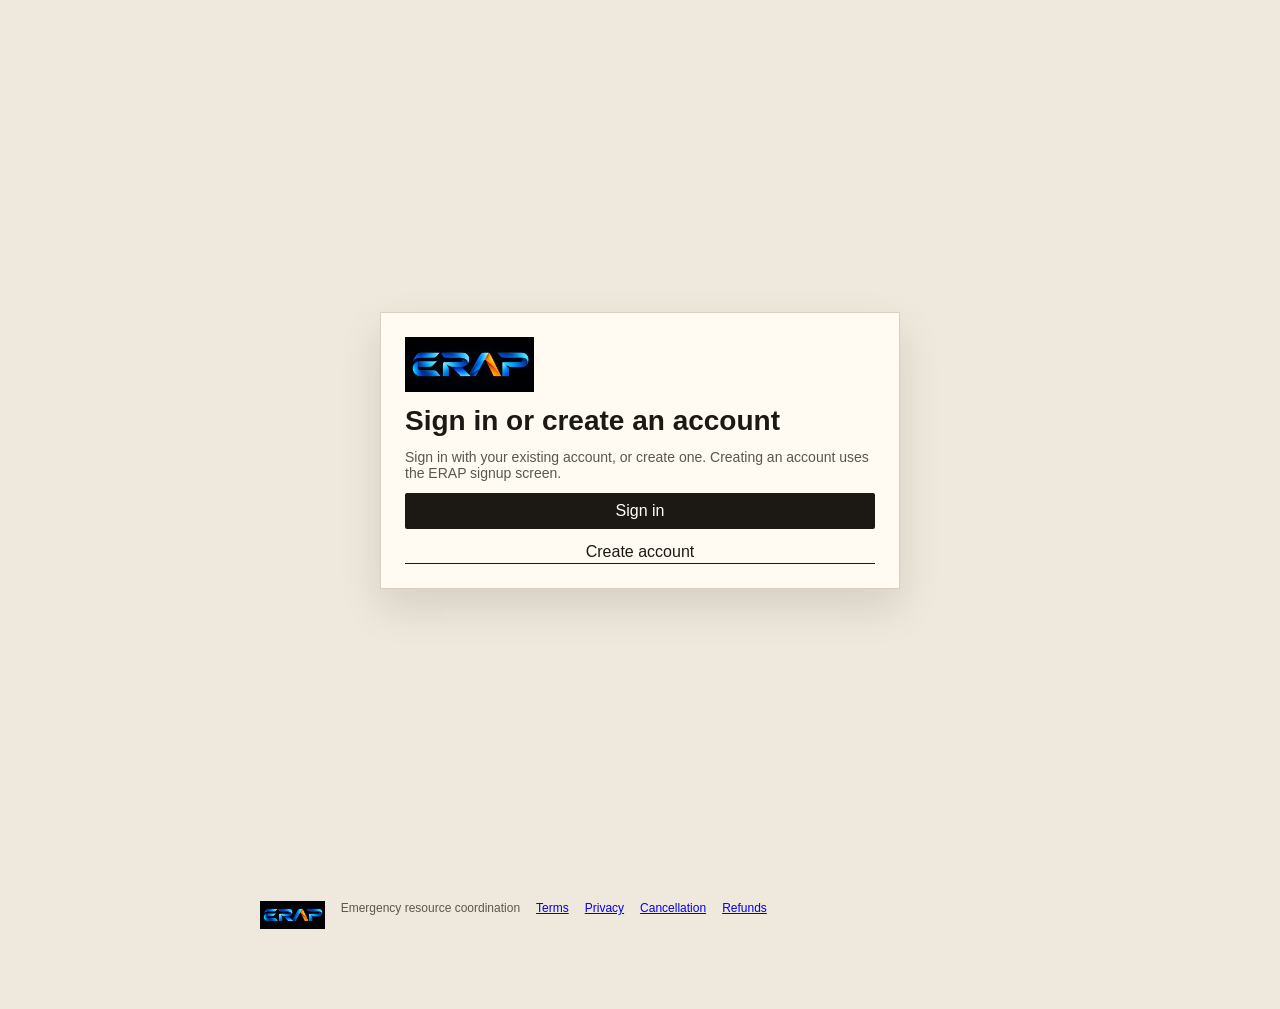
==== commit 621a8ac1: "Complete the remaining quantity workflow for requests, inventory, and allocation. Co-authored-by: Cu" ====
--- a/frontend/index.html
+++ b/frontend/index.html
@@ -1015,11 +1015,16 @@
 
                     <tr>
 
-                        <th>Resource</th>
-                        <th>Type</th>
+                        <th>Resource ID</th>
+                        <th>Resource Name</th>
+                        <th>Resource Type</th>
                         <th>Location</th>
-                        <th>Emergency availability</th>
-                        <th>Operational status</th>
+                        <th>Total Quantity</th>
+                        <th>Allocated Quantity</th>
+                        <th>Reserved Quantity</th>
+                        <th>Available Quantity</th>
+                        <th>Unit</th>
+                        <th>Status</th>
                         <th>Visibility</th>
                         <th>Action</th>
 
@@ -1032,7 +1037,7 @@
 
                     <tr>
 
-                        <td colspan="7">
+                        <td colspan="12">
                             Loading resources...
                         </td>
 
@@ -2745,6 +2750,49 @@
 
             <div class="form-group">
 
+                <label for="modalRequestedResource">
+                    Resource
+                </label>
+
+                <select
+                    id="modalRequestedResource"
+                    required
+                >
+                    <option value="">
+                        Select resource
+                    </option>
+                </select>
+
+                <p id="modalRequestedResourceHint" class="allocation-hint"></p>
+
+            </div>
+
+
+            <div class="form-group">
+
+                <label for="modalRequestedQuantity">
+                    Requested Quantity
+                </label>
+
+                <div class="resource-quantity-fields">
+                    <input
+                        id="modalRequestedQuantity"
+                        type="number"
+                        min="1"
+                        step="1"
+                        value="1"
+                        required
+                        aria-describedby="modalRequestedQuantityError modalRequestedResourceHint"
+                    >
+                    <p id="modalRequestedQuantityUnit" class="quantity-unit-label">Units</p>
+                </div>
+                <p id="modalRequestedQuantityError" class="field-error" hidden></p>
+
+            </div>
+
+
+            <div class="form-group">
+
                 <label for="modalPriority">
                     Priority
                 </label>
--- a/frontend/style.css
+++ b/frontend/style.css
@@ -1179,12 +1179,28 @@
     display: grid;
     grid-template-columns: minmax(0, 1fr) minmax(0, 1fr);
     gap: 12px;
+    align-items: end;
+}
+
+.quantity-unit-label {
+    margin: 0;
+    padding: 6px 0;
+    color: var(--muted);
+    font-size: 13px;
+    font-weight: 650;
+    letter-spacing: 0.08em;
+    text-transform: uppercase;
 }
 
 .field-error {
     margin: 0;
     color: var(--danger);
     font-size: 13px;
+}
+
+.ops-table .qty-cell {
+    font-variant-numeric: tabular-nums;
+    white-space: nowrap;
 }
 
 .modal,
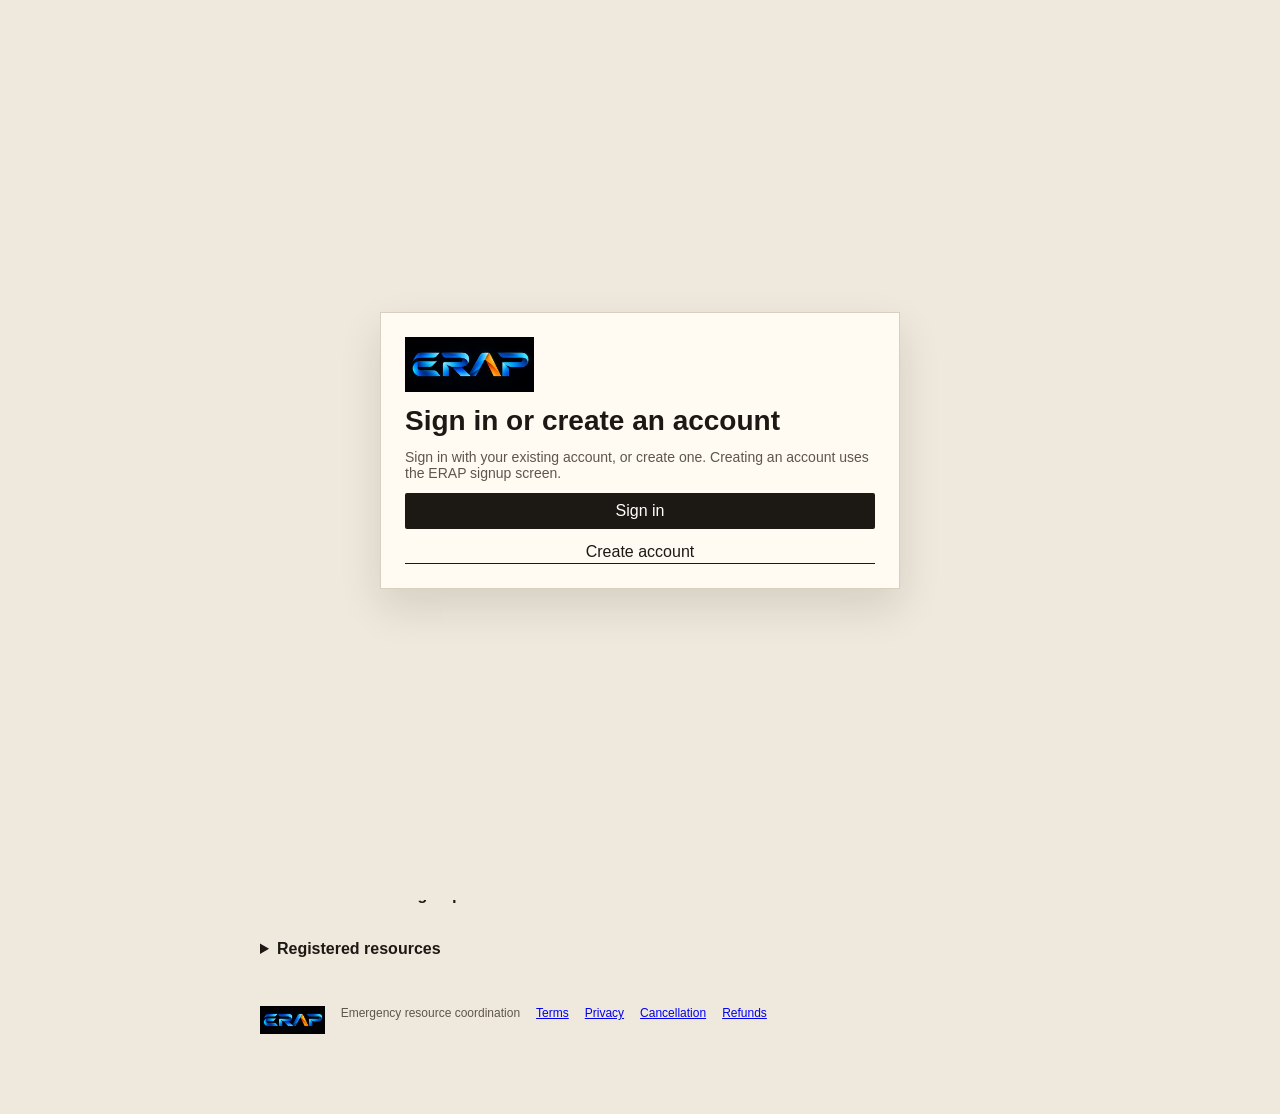
==== commit e945474f: "Connect emergency request review, details, and completion to existing allocation and delivery. Co-au" ====
--- a/frontend/index.html
+++ b/frontend/index.html
@@ -492,9 +492,12 @@
             </div>
             <h2>Requests</h2>
             <div id="requestStatusChart" class="analytics-chart">
-                <p class="tally-line"><span>Allocated</span><b>0</b></p>
-                <p class="tally-line"><span>Pending</span><b>0</b></p>
-                <p class="tally-line"><span>Released</span><b>0</b></p>
+                <p class="tally-line"><span>Allocated</span><b id="chartAllocatedRequests">0</b></p>
+                <p class="tally-line"><span>Pending</span><b id="chartPendingRequests">0</b></p>
+                <p class="tally-line"><span>Pending approval</span><b id="chartPendingApprovalRequests">0</b></p>
+                <p class="tally-line"><span>Rejected</span><b id="chartRejectedRequests">0</b></p>
+                <p class="tally-line"><span>Completed</span><b id="chartCompletedRequests">0</b></p>
+                <p class="tally-line"><span>Released</span><b id="chartReleasedRequests">0</b></p>
             </div>
             <h2>Priority</h2>
             <div id="priorityChart" class="analytics-chart"></div>
@@ -1135,8 +1138,14 @@
         <div id="emergencyRequestDetail" class="request-detail hidden" hidden role="region" aria-labelledby="emergencyRequestDetailTitle">
             <h3 id="emergencyRequestDetailTitle">Emergency request</h3>
             <dl id="emergencyRequestDetailFields"></dl>
+            <ol id="emergencyRequestWorkflow" class="ops-timeline" hidden></ol>
+            <label class="signup-field-label" for="emergencyRequestRejectReason" id="emergencyRequestRejectLabel" hidden>Rejection reason</label>
+            <textarea id="emergencyRequestRejectReason" hidden maxlength="500" rows="3"></textarea>
             <p id="emergencyRequestDetailMessage" aria-live="polite"></p>
             <div class="hero-actions">
+                <button class="primary-btn" id="emergencyRequestApproveBtn" type="button" hidden>Approve</button>
+                <button class="secondary-btn" id="emergencyRequestRejectBtn" type="button" hidden>Reject</button>
+                <button class="primary-btn" id="emergencyRequestCompleteBtn" type="button" hidden>Complete</button>
                 <button class="secondary-btn" id="emergencyRequestDetailList" type="button">Back to request list</button>
                 <button class="secondary-btn" id="emergencyRequestDetailNotifications" type="button">Back to notifications</button>
             </div>
@@ -1173,6 +1182,14 @@
             Cancelled
         </option>
 
+        <option value="REJECTED">
+            Rejected
+        </option>
+
+        <option value="COMPLETED">
+            Completed
+        </option>
+
     </select>
 
 </div>
@@ -1186,7 +1203,9 @@
 
                     <tr>
                         <th>Request</th>
+                        <th>Resource</th>
                         <th>Request Type</th>
+                        <th>Quantity</th>
                         <th>Location</th>
                         <th>Priority</th>
                         <th>Status</th>
@@ -1199,7 +1218,7 @@
                 <tbody id="requestsTable">
 
                     <tr>
-                        <td colspan="7">
+                        <td colspan="9">
                             Loading requests...
                         </td>
                     </tr>
@@ -2793,6 +2812,21 @@
 
             <div class="form-group">
 
+                <label for="modalRequestDescription">
+                    Description
+                </label>
+
+                <textarea
+                    id="modalRequestDescription"
+                    maxlength="500"
+                    rows="2"
+                ></textarea>
+
+            </div>
+
+
+            <div class="form-group">
+
                 <label for="modalPriority">
                     Priority
                 </label>
--- a/frontend/style.css
+++ b/frontend/style.css
@@ -976,6 +976,12 @@
     border-radius: 8px;
 }
 
+#emergencyRequestRejectReason,
+#modalRequestDescription {
+    width: 100%;
+    max-width: 36rem;
+}
+
 .allocation-preview h3,
 .request-detail h3 {
     margin: 0 0 8px;
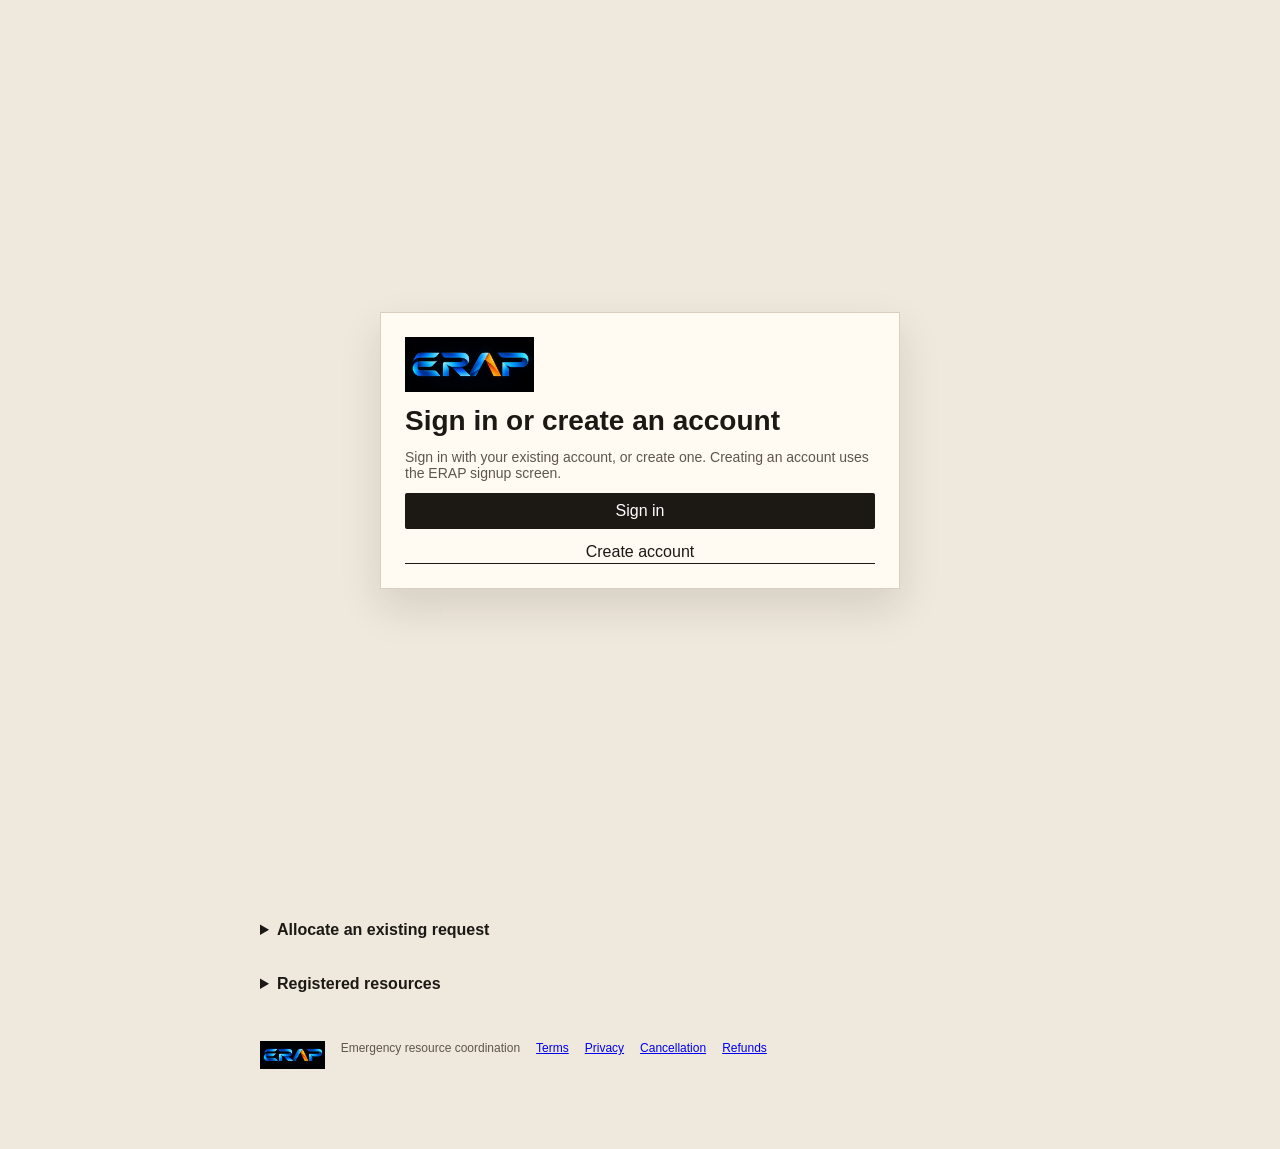
==== commit d4701497: "Add request Gateway route definitions and quantity partial allocation on the existing allocation rec" ====
--- a/frontend/index.html
+++ b/frontend/index.html
@@ -497,6 +497,7 @@
                 <p class="tally-line"><span>Pending approval</span><b id="chartPendingApprovalRequests">0</b></p>
                 <p class="tally-line"><span>Rejected</span><b id="chartRejectedRequests">0</b></p>
                 <p class="tally-line"><span>Completed</span><b id="chartCompletedRequests">0</b></p>
+                <p class="tally-line"><span>Partially allocated</span><b id="chartPartialRequests">0</b></p>
                 <p class="tally-line"><span>Released</span><b id="chartReleasedRequests">0</b></p>
             </div>
             <h2>Priority</h2>
@@ -1188,6 +1189,10 @@
 
         <option value="COMPLETED">
             Completed
+        </option>
+
+        <option value="PARTIALLY_ALLOCATED">
+            Partially allocated
         </option>
 
     </select>
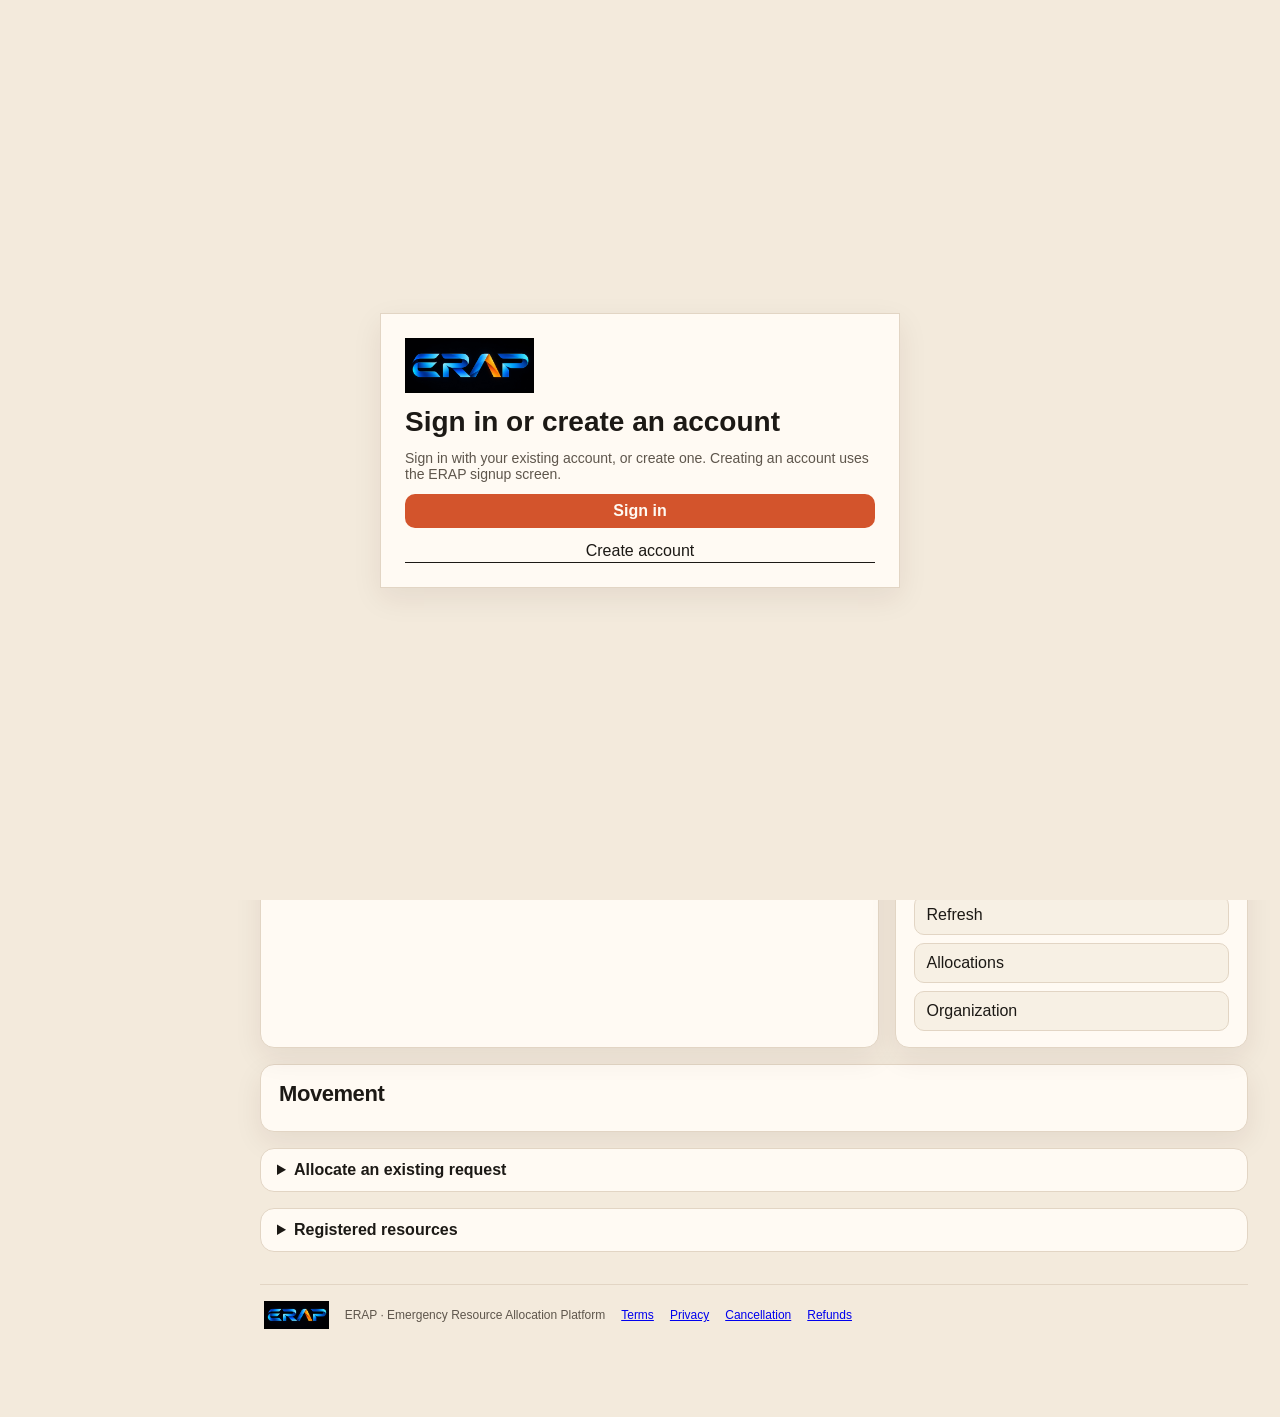
==== commit 7dfb2168: "Show the operations dashboard layout on the existing ERAP frontend. Co-authored-by: Cursor <cursorag" ====
--- a/frontend/index.html
+++ b/frontend/index.html
@@ -435,14 +435,19 @@
         <div class="desk-kicker">
             <span>Operations</span>
         </div>
-        <h2 id="commandContext" class="sr-only">No organization selected</h2>
+        <h2 class="desk-title">ERAP Operations Dashboard</h2>
+        <h3 id="commandContext" class="sr-only">No organization selected</h3>
         <div class="desk-situation" aria-label="Operational snapshot">
-            <article class="ops-hero">
-                <span id="totalResources">0</span>
-                <em>Registered</em>
-                <p class="ops-hero-caption">Total operations</p>
-            </article>
             <ul class="ops-metric-grid">
+                <li>
+                    <span id="analyticsTotalRequests">0</span>
+                    <em>Total Operations</em>
+                    <p class="ops-hero-caption">Loaded requests</p>
+                </li>
+                <li class="ops-hero">
+                    <span id="totalResources">0</span>
+                    <em>Registered</em>
+                </li>
                 <li>
                     <span id="allocatedResources">0</span>
                     <em>Allocated</em>
@@ -462,7 +467,6 @@
             </ul>
             <p class="sr-only">
                 <span id="analyticsAllocatedRequests">0</span> allocated in loaded results,
-                <span id="analyticsTotalRequests">0</span> loaded requests,
                 pending in loaded results
             </p>
             <div class="spectrum" aria-hidden="true">
@@ -472,7 +476,7 @@
     </header>
 
     <section class="desk-now">
-        <div class="desk-queue">
+        <div class="desk-queue dash-card">
             <div class="desk-head">
                 <h2>Operations now</h2>
                 <button class="primary-btn" id="overviewCreateRequest" type="button">Create request</button>
@@ -484,36 +488,57 @@
                 </div>
             </div>
         </div>
-        <aside class="desk-readiness">
+        <aside class="desk-readiness dash-card">
             <h2>Readiness</h2>
-            <div id="resourceStatusChart" class="analytics-chart">
-                <p class="tally-line"><span>Available</span><b>0</b></p>
-                <p class="tally-line"><span>Allocated</span><b>0</b></p>
+            <div class="readiness-dial" id="readinessDial" style="--ready: 0;">
+                <strong id="readinessPercent">—</strong>
+                <span>Available share of loaded registered resources</span>
+            </div>
+            <h2>Resource status</h2>
+            <div id="resourceStatusChart" class="analytics-chart status-card-grid">
+                <p class="tally-line status-available"><span>Available</span><b>0</b></p>
+                <p class="tally-line status-allocated"><span>Allocated</span><b>0</b></p>
             </div>
             <h2>Requests</h2>
-            <div id="requestStatusChart" class="analytics-chart">
-                <p class="tally-line"><span>Allocated</span><b id="chartAllocatedRequests">0</b></p>
-                <p class="tally-line"><span>Pending</span><b id="chartPendingRequests">0</b></p>
-                <p class="tally-line"><span>Pending approval</span><b id="chartPendingApprovalRequests">0</b></p>
-                <p class="tally-line"><span>Rejected</span><b id="chartRejectedRequests">0</b></p>
-                <p class="tally-line"><span>Completed</span><b id="chartCompletedRequests">0</b></p>
-                <p class="tally-line"><span>Partially allocated</span><b id="chartPartialRequests">0</b></p>
-                <p class="tally-line"><span>Released</span><b id="chartReleasedRequests">0</b></p>
-            </div>
+            <p class="sr-only">Pending approval, rejected, completed, and partially allocated counts come from loaded requests.</p>
+            <div id="requestStatusChart" class="analytics-chart request-bars"></div>
+            <p class="sr-only">
+                <span id="chartAllocatedRequests">0</span>
+                <span id="chartPendingRequests">0</span>
+                <span id="chartPendingApprovalRequests">0</span>
+                <span id="chartRejectedRequests">0</span>
+                <span id="chartCompletedRequests">0</span>
+                <span id="chartPartialRequests">0</span>
+                <span id="chartReleasedRequests">0</span>
+            </p>
             <h2>Priority</h2>
             <div id="priorityChart" class="analytics-chart"></div>
-            <button class="text-action" id="registerResourceBtn" type="button">Register resource</button>
         </aside>
     </section>
 
-    <section class="desk-feed">
-        <div class="desk-head">
-            <h2>Movement</h2>
-            <div class="text-actions">
+    <section class="desk-split">
+        <div class="dash-card">
+            <div class="desk-head">
+                <h2>Recent activity</h2>
+            </div>
+            <div id="recentActivity"></div>
+        </div>
+        <div class="dash-card">
+            <div class="desk-head">
+                <h2>Quick actions</h2>
+            </div>
+            <div class="quick-actions">
+                <button class="text-action" id="registerResourceBtn" type="button">Register resource</button>
                 <button class="text-action" id="refreshDataBtn" type="button">Refresh</button>
                 <button class="text-action" id="viewAllocationsBtn" type="button">Allocations</button>
                 <button class="text-action" id="settingsBtn" type="button">Organization</button>
             </div>
+        </div>
+    </section>
+
+    <section class="desk-feed dash-card">
+        <div class="desk-head">
+            <h2>Movement</h2>
         </div>
         <div id="recentOperations"></div>
     </section>
@@ -2587,7 +2612,7 @@
 
 <footer class="site-footer">
     <erap-logo size="footer"></erap-logo>
-    <span>Emergency resource coordination</span>
+    <span>ERAP · Emergency Resource Allocation Platform</span>
     <a href="legal/terms.html">Terms</a>
     <a href="legal/privacy.html">Privacy</a>
     <a href="legal/cancellation.html">Cancellation</a>
--- a/frontend/design-system.css
+++ b/frontend/design-system.css
@@ -2,23 +2,23 @@
    Paper operations ledger. Ink for structure, color only for state. */
 
 :root {
-    --bg: #efe8dc;
-    --surface: #f7f1e6;
-    --surface-elevated: #fffaf2;
-    --surface-strong: #241f1a;
+    --bg: #f3eadc;
+    --surface: #f7f0e4;
+    --surface-elevated: #fffaf3;
+    --surface-strong: #3a1814;
     --ink: #1c1915;
     --muted: #5e564c;
-    --line: #d9cfc0;
+    --line: #e2d5c4;
     --line-strong: #1c1915;
-    --band: #241f1a;
+    --band: #3a1814;
     --band-text: #f6f1e8;
-    --ready: #1d6a43;
-    --hold: #3e5168;
-    --wait: #8a5a12;
-    --signal: #8d4b24;
+    --ready: #1f7a4d;
+    --hold: #2f5f9a;
+    --wait: #d3542c;
+    --signal: #d3542c;
     --danger: #8f2d24;
-    --info: #3e5168;
-    --focus: #8d4b24;
+    --info: #6b3fa0;
+    --focus: #d3542c;
     --font: "Segoe UI", "Helvetica Neue", Arial, sans-serif;
     --space-1: 4px;
     --space-2: 8px;
@@ -27,8 +27,8 @@
     --space-5: 24px;
     --space-6: 32px;
     --space-7: 48px;
-    --radius: 2px;
-    --shadow: 0 18px 40px rgba(28, 25, 21, 0.12);
+    --radius: 14px;
+    --shadow: 0 10px 28px rgba(58, 24, 20, 0.08);
     --motion: 160ms ease;
     --rail: 228px;
 }
@@ -47,7 +47,7 @@
 
 .sidebar {
     background: var(--band);
-    border-right: 1px solid #3a332c;
+    border-right: 1px solid #5a2a24;
 }
 
 .nav-label {
@@ -76,10 +76,21 @@
 .topbar {
     align-items: center;
     margin: 0 0 var(--space-5);
-    padding: var(--space-3) 0 var(--space-4);
-    background: transparent;
-    color: var(--ink);
-    border-bottom: 1px solid var(--line);
+    padding: var(--space-3) var(--space-4);
+    background: var(--surface-elevated);
+    color: var(--ink);
+    border: 1px solid var(--line);
+    border-radius: var(--radius);
+    box-shadow: var(--shadow);
+}
+
+.topbar .mobile-menu-btn span {
+    background: var(--ink);
+}
+
+.topbar .notification-btn,
+.topbar .profile {
+    color: var(--ink);
 }
 
 .profile {
@@ -272,8 +283,12 @@
 .primary-btn,
 .allocate-btn,
 .edit-profile-btn {
-    background: var(--ink);
-    border-radius: var(--radius);
+    background: var(--signal);
+    color: #fffaf3;
+    border: 0;
+    border-radius: 10px;
+    padding: 8px 14px;
+    font-weight: 650;
 }
 
 .secondary-btn,
@@ -347,6 +362,12 @@
         overflow: hidden;
     }
 
+    .sidebar-nav {
+        overflow-y: auto;
+        min-height: 0;
+        flex: 1 1 auto;
+    }
+
     .drawer-close,
     .mobile-menu-btn,
     .nav-overlay,
@@ -395,3 +416,195 @@
         transition: none;
     }
 }
+
+.desk-title {
+    max-width: none;
+    margin: 6px 0 18px;
+    font-size: 30px;
+    font-weight: 700;
+    letter-spacing: -0.03em;
+}
+
+.desk-situation {
+    display: block;
+}
+
+.ops-metric-grid {
+    display: grid;
+    grid-template-columns: repeat(6, minmax(0, 1fr));
+    gap: 12px;
+}
+
+.ops-hero,
+.ops-metric-grid li {
+    min-height: 118px;
+    padding: 16px 16px 14px;
+    border: 1px solid var(--line);
+    border-radius: var(--radius);
+    background: var(--surface-elevated);
+    box-shadow: var(--shadow);
+    flex: none;
+}
+
+.ops-hero span,
+.ops-metric-grid span {
+    font-size: 28px;
+}
+
+.ops-metric-grid li:nth-child(1) em { color: var(--ink); }
+.ops-metric-grid li:nth-child(2) em { color: var(--hold); }
+.ops-metric-grid li:nth-child(3) em { color: var(--info); }
+.ops-metric-grid li:nth-child(4) em { color: var(--wait); }
+.ops-metric-grid li:nth-child(5) em { color: var(--muted); }
+.ops-metric-ready em { color: var(--ready); }
+
+.dash-card {
+    padding: 16px 18px;
+    border: 1px solid var(--line);
+    border-radius: var(--radius);
+    background: var(--surface-elevated);
+    box-shadow: var(--shadow);
+}
+
+.desk-readiness {
+    padding: 16px 18px 14px;
+    border: 1px solid var(--line);
+    border-radius: var(--radius);
+    background: var(--surface-elevated);
+}
+
+.readiness-dial {
+    position: relative;
+    display: grid;
+    place-items: center;
+    width: 148px;
+    height: 148px;
+    margin: 8px auto 18px;
+    border-radius: 50%;
+    background: conic-gradient(var(--ready) calc(var(--ready) * 1%), #eadccb 0);
+}
+
+.readiness-dial::before {
+    content: "";
+    position: absolute;
+    inset: 18px;
+    border-radius: 50%;
+    background: var(--surface-elevated);
+}
+
+.readiness-dial strong,
+.readiness-dial span {
+    position: relative;
+    z-index: 1;
+    text-align: center;
+}
+
+.readiness-dial strong {
+    font-size: 28px;
+    letter-spacing: -0.04em;
+}
+
+.readiness-dial span {
+    position: absolute;
+    bottom: 28px;
+    left: 18px;
+    right: 18px;
+    color: var(--muted);
+    font-size: 10px;
+    line-height: 1.3;
+}
+
+.readiness-dial.is-empty {
+    background: conic-gradient(#eadccb 0 100%);
+}
+
+.status-card-grid {
+    display: grid;
+    grid-template-columns: 1fr 1fr;
+    gap: 10px;
+}
+
+#resourceStatusChart .tally-line {
+    display: flex;
+    flex-direction: column;
+    gap: 6px;
+    margin: 0;
+    padding: 12px;
+    border: 1px solid var(--line);
+    border-radius: 12px;
+}
+
+#resourceStatusChart .tally-line:first-child {
+    box-shadow: inset 3px 0 0 var(--ready);
+}
+
+#resourceStatusChart .tally-line:last-child {
+    box-shadow: inset 3px 0 0 var(--hold);
+}
+
+#requestStatusChart .tally-line:nth-child(1) .tally-share { background: linear-gradient(90deg, var(--hold) var(--share), var(--line) var(--share)); }
+#requestStatusChart .tally-line:nth-child(2) .tally-share { background: linear-gradient(90deg, var(--wait) var(--share), var(--line) var(--share)); }
+#requestStatusChart .tally-line:nth-child(3) .tally-share { background: linear-gradient(90deg, #c2780a var(--share), var(--line) var(--share)); }
+#requestStatusChart .tally-line:nth-child(4) .tally-share { background: linear-gradient(90deg, var(--danger) var(--share), var(--line) var(--share)); }
+#requestStatusChart .tally-line:nth-child(5) .tally-share { background: linear-gradient(90deg, var(--ready) var(--share), var(--line) var(--share)); }
+#requestStatusChart .tally-line:nth-child(6) .tally-share { background: linear-gradient(90deg, var(--info) var(--share), var(--line) var(--share)); }
+#requestStatusChart .tally-line:nth-child(7) .tally-share { background: linear-gradient(90deg, var(--muted) var(--share), var(--line) var(--share)); }
+
+.desk-split {
+    display: grid;
+    grid-template-columns: minmax(0, 1.4fr) minmax(220px, 0.8fr);
+    gap: 16px;
+    margin-top: 16px;
+}
+
+.quick-actions {
+    display: grid;
+    gap: 8px;
+}
+
+.quick-actions .text-action {
+    width: 100%;
+    padding: 10px 12px;
+    border: 1px solid var(--line);
+    border-radius: 10px;
+    background: var(--surface);
+    text-align: left;
+}
+
+.desk-feed {
+    margin-top: 16px;
+}
+
+.site-footer {
+    align-items: center;
+    flex-wrap: wrap;
+    margin-top: 32px;
+    padding: 16px 4px 8px;
+    border-top: 1px solid var(--line);
+}
+
+.allocate-drawer,
+.inventory-log {
+    margin-top: 16px;
+    padding: 12px 16px;
+    border: 1px solid var(--line);
+    border-radius: var(--radius);
+    background: var(--surface-elevated);
+}
+
+@media (max-width: 1100px) {
+    .ops-metric-grid {
+        grid-template-columns: repeat(3, minmax(0, 1fr));
+    }
+}
+
+@media (max-width: 900px) {
+    .desk-split,
+    .status-card-grid {
+        grid-template-columns: 1fr;
+    }
+
+    .ops-metric-grid {
+        grid-template-columns: repeat(2, minmax(0, 1fr));
+    }
+}
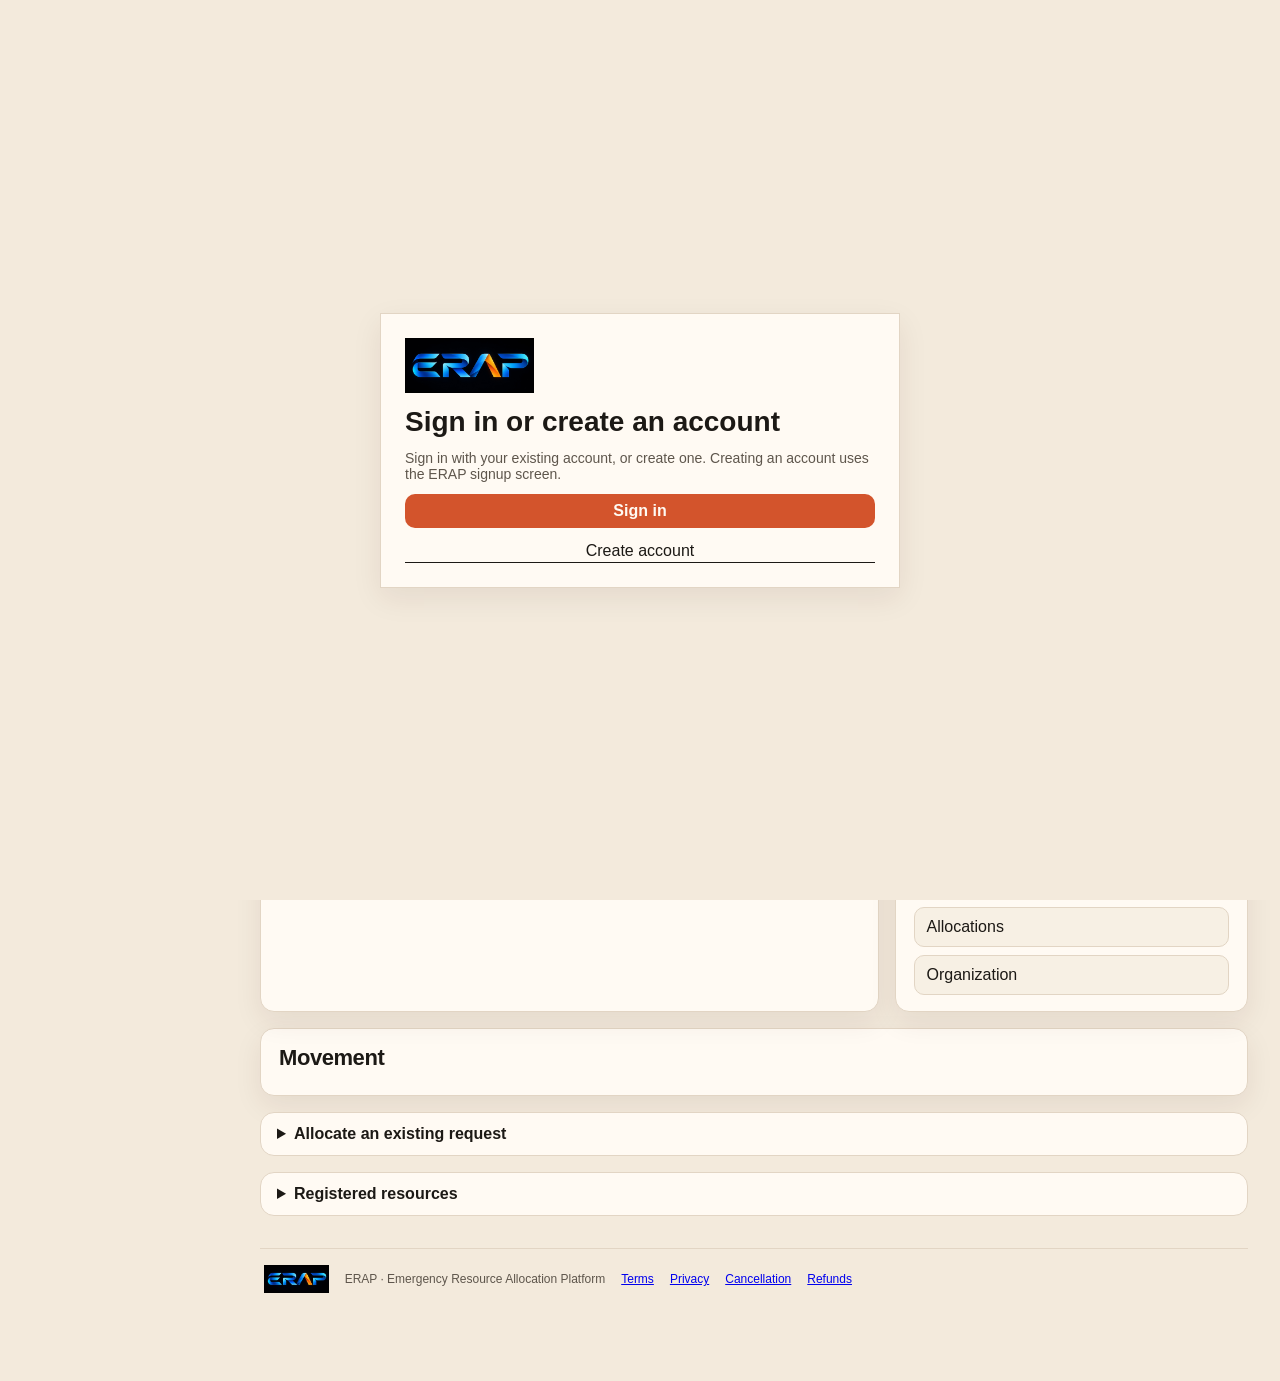
==== commit 2a35fe85: "fix: prevent organization header controls from overlapping Co-authored-by: Cursor <cursoragent@curso" ====
--- a/frontend/index.html
+++ b/frontend/index.html
@@ -16,7 +16,7 @@
 
     <link
         rel="stylesheet"
-        href="style.css"
+        href="style.css?v=header-layout-3"
     >
 
     <link
@@ -37,7 +37,7 @@
 
     <link
         rel="stylesheet"
-        href="design-system.css"
+        href="design-system.css?v=header-layout-3"
     >
 
 </head>
@@ -329,6 +329,7 @@
 
         <strong id="opsState" class="ops-state">Awaiting organization</strong>
 
+        <div class="topbar-org">
         <label class="context-field">
             Organization
             <select
@@ -337,16 +338,15 @@
                 aria-label="Organization"
             ></select>
         </label>
-
-
         <button
-            class="secondary-btn"
+            class="topbar-text-btn"
             id="organizationOnboardingBtn"
             type="button"
             hidden
         >
             Create organization
         </button>
+        </div>
 
 
         <label class="context-field">
--- a/frontend/style.css
+++ b/frontend/style.css
@@ -249,14 +249,36 @@
 }
 
 .topbar-left {
-    flex: 1 1 48%;
-    min-width: 16rem;
+    flex: 1 1 auto;
+    min-width: 0;
 }
 
 .topbar-right {
     flex: 0 1 auto;
     flex-wrap: nowrap;
     justify-content: flex-end;
+    align-items: flex-end;
+    min-width: 0;
+    gap: 16px;
+}
+
+.topbar-org {
+    display: flex;
+    flex: 0 0 auto;
+    flex-wrap: nowrap;
+    align-items: flex-end;
+    gap: 16px;
+    width: max-content;
+    max-width: 100%;
+}
+
+.topbar-org .context-field {
+    flex: 0 0 10rem;
+    min-width: 10rem;
+}
+
+.topbar-text-btn {
+    flex: 0 0 auto;
 }
 
 .where-block h1,
@@ -1359,8 +1381,8 @@
 
     header.topbar #organizationSwitcher,
     header.topbar #locationSwitcher {
-        min-width: 140px;
-        max-width: min(220px, 100%);
+        min-width: 0;
+        max-width: 100%;
     }
 }
 
@@ -1439,6 +1461,16 @@
         flex-wrap: wrap;
         margin-top: 4px;
         align-items: flex-end;
+        gap: 12px 16px;
+    }
+
+    header.topbar .topbar-org {
+        flex: 1 1 100%;
+        flex-wrap: wrap;
+        width: auto;
+        max-width: 100%;
+        min-width: 0;
+        row-gap: 8px;
     }
 
     .profile {
@@ -1446,7 +1478,8 @@
         border-left: 0;
     }
 
-    .topbar-right .context-field {
+    header.topbar .topbar-org .context-field,
+    header.topbar .topbar-right .context-field {
         flex: 1 1 160px;
         min-width: 0;
     }
--- a/frontend/design-system.css
+++ b/frontend/design-system.css
@@ -93,6 +93,58 @@
     color: var(--ink);
 }
 
+header.topbar .topbar-org {
+    display: flex;
+    flex: 0 0 auto;
+    flex-wrap: nowrap;
+    align-items: flex-end;
+    gap: 16px;
+    width: max-content;
+    max-width: 100%;
+}
+
+header.topbar .topbar-org .context-field {
+    flex: 0 0 10rem;
+    min-width: 10rem;
+}
+
+header.topbar .topbar-right > .context-field {
+    flex: 0 0 10rem;
+    min-width: 10rem;
+}
+
+header.topbar .topbar-text-btn {
+    flex: 0 0 auto;
+    align-self: flex-end;
+    margin: 0;
+    padding: 6px 0;
+    border: 0;
+    border-radius: 0;
+    background: transparent;
+    box-shadow: none;
+    color: var(--ink);
+    font-size: 14px;
+    font-weight: 650;
+    letter-spacing: 0;
+    line-height: 1.2;
+    text-decoration: none;
+    text-transform: none;
+    white-space: nowrap;
+}
+
+header.topbar .topbar-text-btn:hover {
+    color: var(--signal);
+    background: transparent;
+    opacity: 0.82;
+    text-decoration: none;
+}
+
+header.topbar .topbar-text-btn:focus-visible {
+    outline: 2px solid var(--focus);
+    outline-offset: 3px;
+    background: transparent;
+}
+
 .profile {
     border-left-color: var(--line);
 }
@@ -131,6 +183,11 @@
 header.topbar label.context-field select.context-select:disabled,
 header.topbar #organizationSwitcher,
 header.topbar #locationSwitcher {
+    display: block;
+    width: 100%;
+    min-width: 0;
+    max-width: 100%;
+    box-sizing: border-box;
     color: var(--ink);
     -webkit-text-fill-color: var(--ink);
     background-color: var(--surface-elevated);
